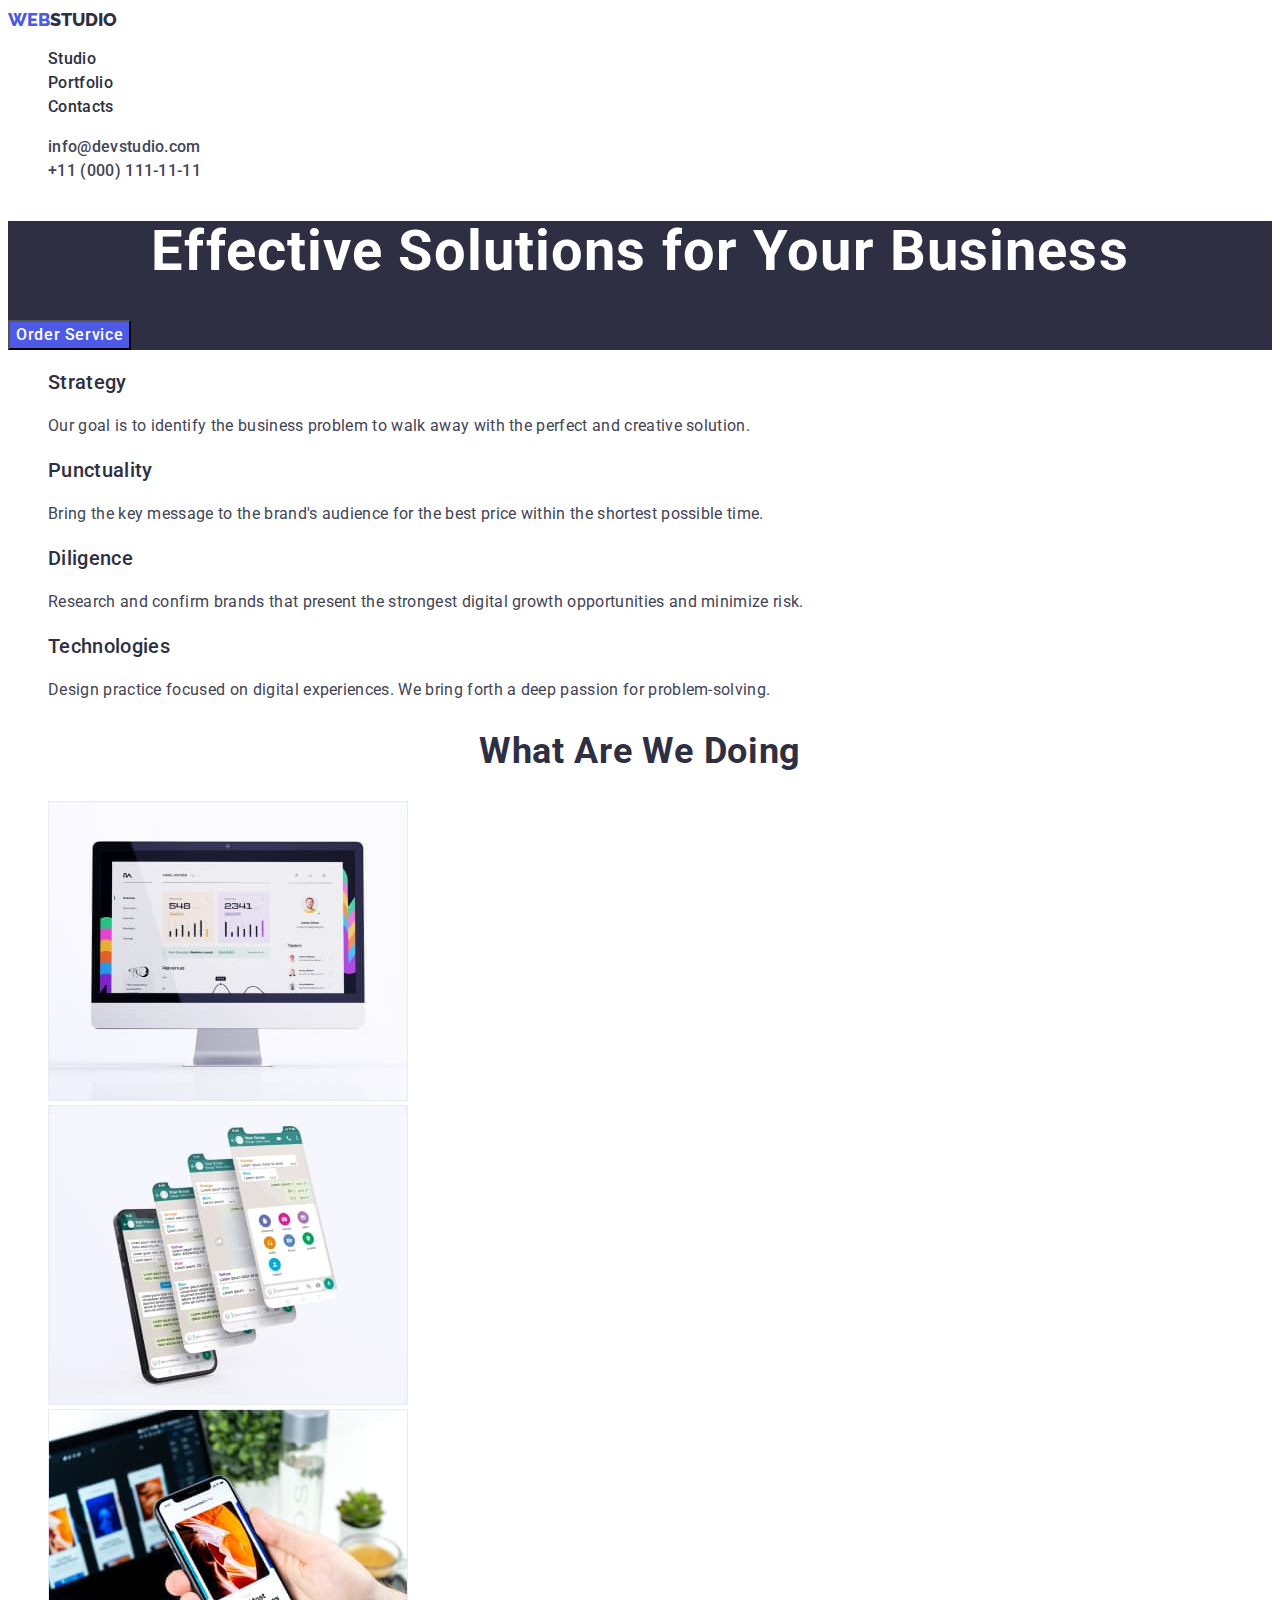
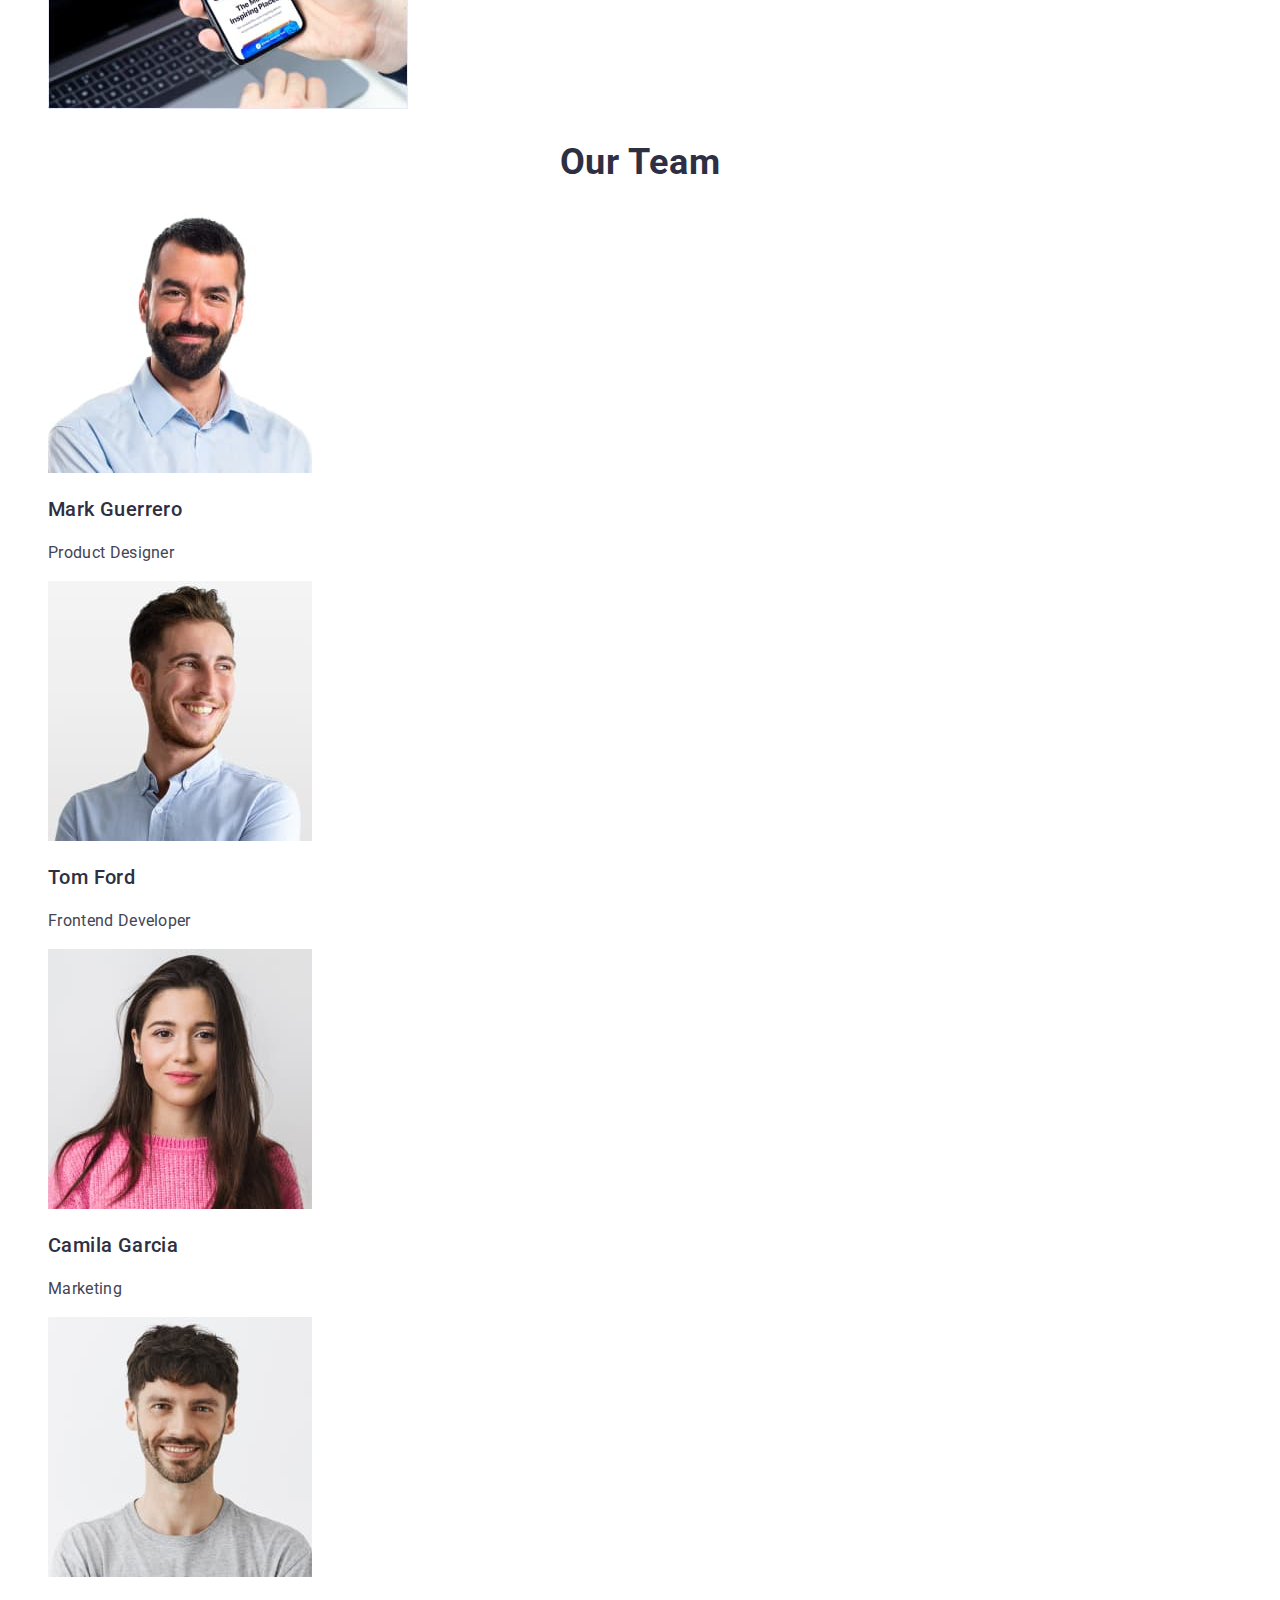
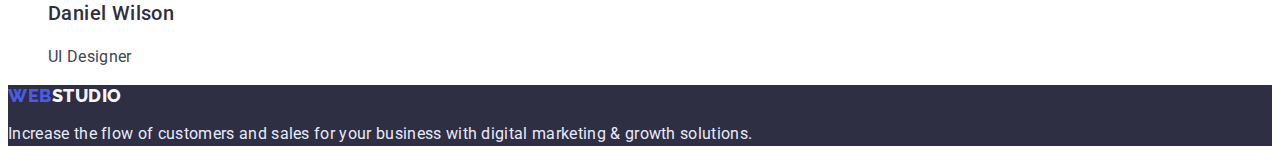
==== index.html @ 5d2a2598 "Initial commit" ====
<!DOCTYPE html>
<html lang="en">
  <head>
    <meta charset="UTF-8" />
    <meta http-equiv="X-UA-Compatible" content="IE=edge" />
    <meta name="viewport" content="width=device-width, initial-scale=1.0" />
    <title>Document</title>
    <link rel="stylesheet" href="./css/styles.css" />
    <link rel="preconnect" href="https://fonts.googleapis.com" />
    <link rel="preconnect" href="https://fonts.gstatic.com" crossorigin />
    <link
      href="https://fonts.googleapis.com/css2?family=Raleway:wght@800&family=Roboto:wght@400;500;700&display=swap"
      rel="stylesheet"
    />
  </head>
  <body>
    <header>
      <nav>
        <a href="./index.html" class="logo"><span>Web</span>Studio</a>

        <ul class="site-nav">
          <li><a class="nav" href="./index.html">Studio</a></li>
          <li><a class="nav" href="./portfolio.html">Portfolio</a></li>
          <li><a class="nav" href="">Contacts</a></li>
        </ul>
      </nav>
      <address>
        <ul class="address-list-item">
          <li>
            <a class="address-list" href="mailto:info@devstudio.com"
              >info@devstudio.com</a
            >
          </li>
          <li>
            <a class="address-list-tel" href="tel:+110001111111"
              >+11 (000) 111-11-11</a
            >
          </li>
        </ul>
      </address>
    </header>
    <main>
      <section class="thumbnail">
        <h1 class="title">Effective Solutions for Your Business</h1>

        <button class="btn" type="button">Order Service</button>
      </section>

      <section>
        <h2 hidden>features</h2>

        <ul class="aside">
          <li>
            <h3 class="subject">Strategy</h3>
            <p class="item">
              Our goal is to identify the business problem to walk away with the
              perfect and creative solution.
            </p>
          </li>
          <li>
            <h3 class="subject">Punctuality</h3>
            <p class="item">
              Bring the key message to the brand's audience for the best price
              within the shortest possible time.
            </p>
          </li>
          <li>
            <h3 class="subject">Diligence</h3>
            <p class="item">
              Research and confirm brands that present the strongest digital
              growth opportunities and minimize risk.
            </p>
          </li>
          <li>
            <h3 class="subject">Technologies</h3>
            <p class="item">
              Design practice focused on digital experiences. We bring forth a
              deep passion for problem-solving.
            </p>
          </li>
        </ul>
      </section>
      <section>
        <h2 class="heading">What are we doing</h2>
        <ul class="pic">
          <li>
            <img
              src="./images/photo1.jpg"
              alt="monitor of computer"
              width="360"
            />
          </li>
          <li>
            <img
              src="./images/photo2.jpg"
              alt="step-by-step instructions for services"
              width="360"
            />
          </li>
          <li>
            <img src="./images/photo3.jpg" alt="phone in hand" width="360" />
          </li>
        </ul>
      </section>
      <section>
        <h2 class="heading">Our Team</h2>
        <ul class="picture">
          <li>
            <img src="./images/img-1.jpg" alt="employee photo" width="264" />
            <h3 class="headline">Mark Guerrero</h3>
            <p class="desc">Product Designer</p>
          </li>
          <li>
            <img src="./images/img-2.jpg" alt="employee photo" width="264" />
            <h3 class="headline">Tom Ford</h3>
            <p class="desc">Frontend Developer</p>
          </li>
          <li>
            <img src="./images/img-3.jpg" alt="employee photo" width="264" />
            <h3 class="headline">Camila Garcia</h3>
            <p class="desc">Marketing</p>
          </li>
          <li>
            <img src="./images/img-4.jpg" alt="employee photo" width="264" />
            <h3 class="headline">Daniel Wilson</h3>
            <p class="desc">UI Designer</p>
          </li>
        </ul>
      </section>
    </main>
    <footer class="footer">
      <a class="logo-desc" href="./index.html"><span>Web</span>Studio</a>
      <p class="items">
        Increase the flow of customers and sales for your business with digital
        marketing & growth solutions.
      </p>
    </footer>
  </body>
</html>
---- css/styles.css ----
body {
  font-family: "Roboto";
  color: #434455;
}

/* ЛОГО */
.logo > span {
  font-family: "Raleway";
  font-size: 18px;
  line-height: 1.3;
  color: #4d5ae5;
  text-transform: uppercase;
  font-weight: 800;
  text-decoration: none;
}

.logo {
  font-family: "Raleway";
  font-size: 18px;
  line-height: 1.3;
  color: #2e2f42;
  text-transform: uppercase;
  font-weight: 800;
  text-decoration: none;
}
/* Navigation */
.site-nav {
  font-weight: 500;
  list-style-type: none;
}
.nav {
  font-size: 16px;
  line-height: 1.5;
  letter-spacing: 0.02em;
  color: #2e2f42;
  text-decoration: none;
}
.nav:hover,
.nav:focus {
  color: #404bbf;
}
.address-list {
  text-decoration: none;
  color: #434455;
}
.address-list-tel {
  text-decoration: none;
  color: #434455;
}

.address-list-item {
  font-size: 16px;
  line-height: 1.5;
  letter-spacing: 0.02em;
  list-style-type: none;
  font-style: normal;
  font-weight: 500;
}

.address-list:hover,
.address-list:focus {
  color: #404bbf;
}

/* Секция Герой */
.title {
  font-weight: 700;
  font-size: 56px;
  letter-spacing: 0.02em;
  line-height: 1.1;
  text-align: center;
  color: #ffffff;
}
.thumbnail {
  background-color: #2e2f42;
}
button {
  font-family: inherit;
  cursor: pointer;
}
.btn:hover,
.btn:focus {
  background-color: #404bbf;
}
.btn-tiny {
  list-style-type: none;
}
.btn-large {
  font-weight: 500;
  display: flex;
  align-items: center;
  text-align: center;
  letter-spacing: 0.04em;
  background: #f4f4fd;
  color: #4d5ae5;
}
.btn-large:hover,
.btn-large:focus {
  background-color: #404bbf;
  color: #ffffff;
}
.btn {
  font-weight: 500;
  display: flex;
  align-items: center;
  font-size: 16px;
  line-height: 1.5;
  letter-spacing: 0.04em;
  color: #ffffff;
  background: #4d5ae5;
}
/* Секция1 */
.subject {
  font-weight: 500;
  font-size: 20px;
  line-height: 1.2;
  color: #2e2f42;
}
.item {
  font-size: 16px;
  line-height: 1.5;
  color: #434455;
  letter-spacing: 0.02em;
  list-style-type: none;
}
.aside {
  list-style-type: none;
  letter-spacing: 0.02em;
}
/* Секция2 */
.heading {
  font-weight: 700;
  font-size: 36px;
  line-height: 1.1;
  text-align: center;
  text-transform: capitalize;
  color: #2e2f42;
  letter-spacing: 0.02em;
}
.pic {
  list-style-type: none;
}
/* Секция3 */
.thumb {
  text-decoration: none;
}

.headline {
  font-weight: 500;
  font-size: 20px;
  line-height: 1.2;
  letter-spacing: 0.02em;
  color: #2e2f42;
}

.desc {
  font-size: 16px;
  line-height: 1.5;
  letter-spacing: 0.02em;
  list-style-type: none;
  color: #434455;
}
.picture {
  list-style-type: none;
}
/* Футер */
.logo-desc {
  font-family: "Raleway";
  font-weight: 800;
  font-size: 18px;
  line-height: 1.2;
  display: flex;
  align-items: center;
  letter-spacing: 0.03em;
  text-transform: uppercase;
  color: #f4f4fd;
  background-color: #2e2f42;
  text-decoration: none;
}
.logo-desc > span {
  font-family: "Raleway";
  font-style: normal;
  font-weight: 800;
  font-size: 18px;
  line-height: 1.2;
  display: flex;
  align-items: center;
  letter-spacing: 0.03em;
  text-transform: uppercase;
  color: #4d5ae5;
  text-decoration: none;
}
.footer {
  background-color: #2e2f42;
}
.items {
  color: #e7e9fc;
  background-color: #2e2f42;
  font-size: 16px;
  line-height: 1.5;
  letter-spacing: 0.02em;
}
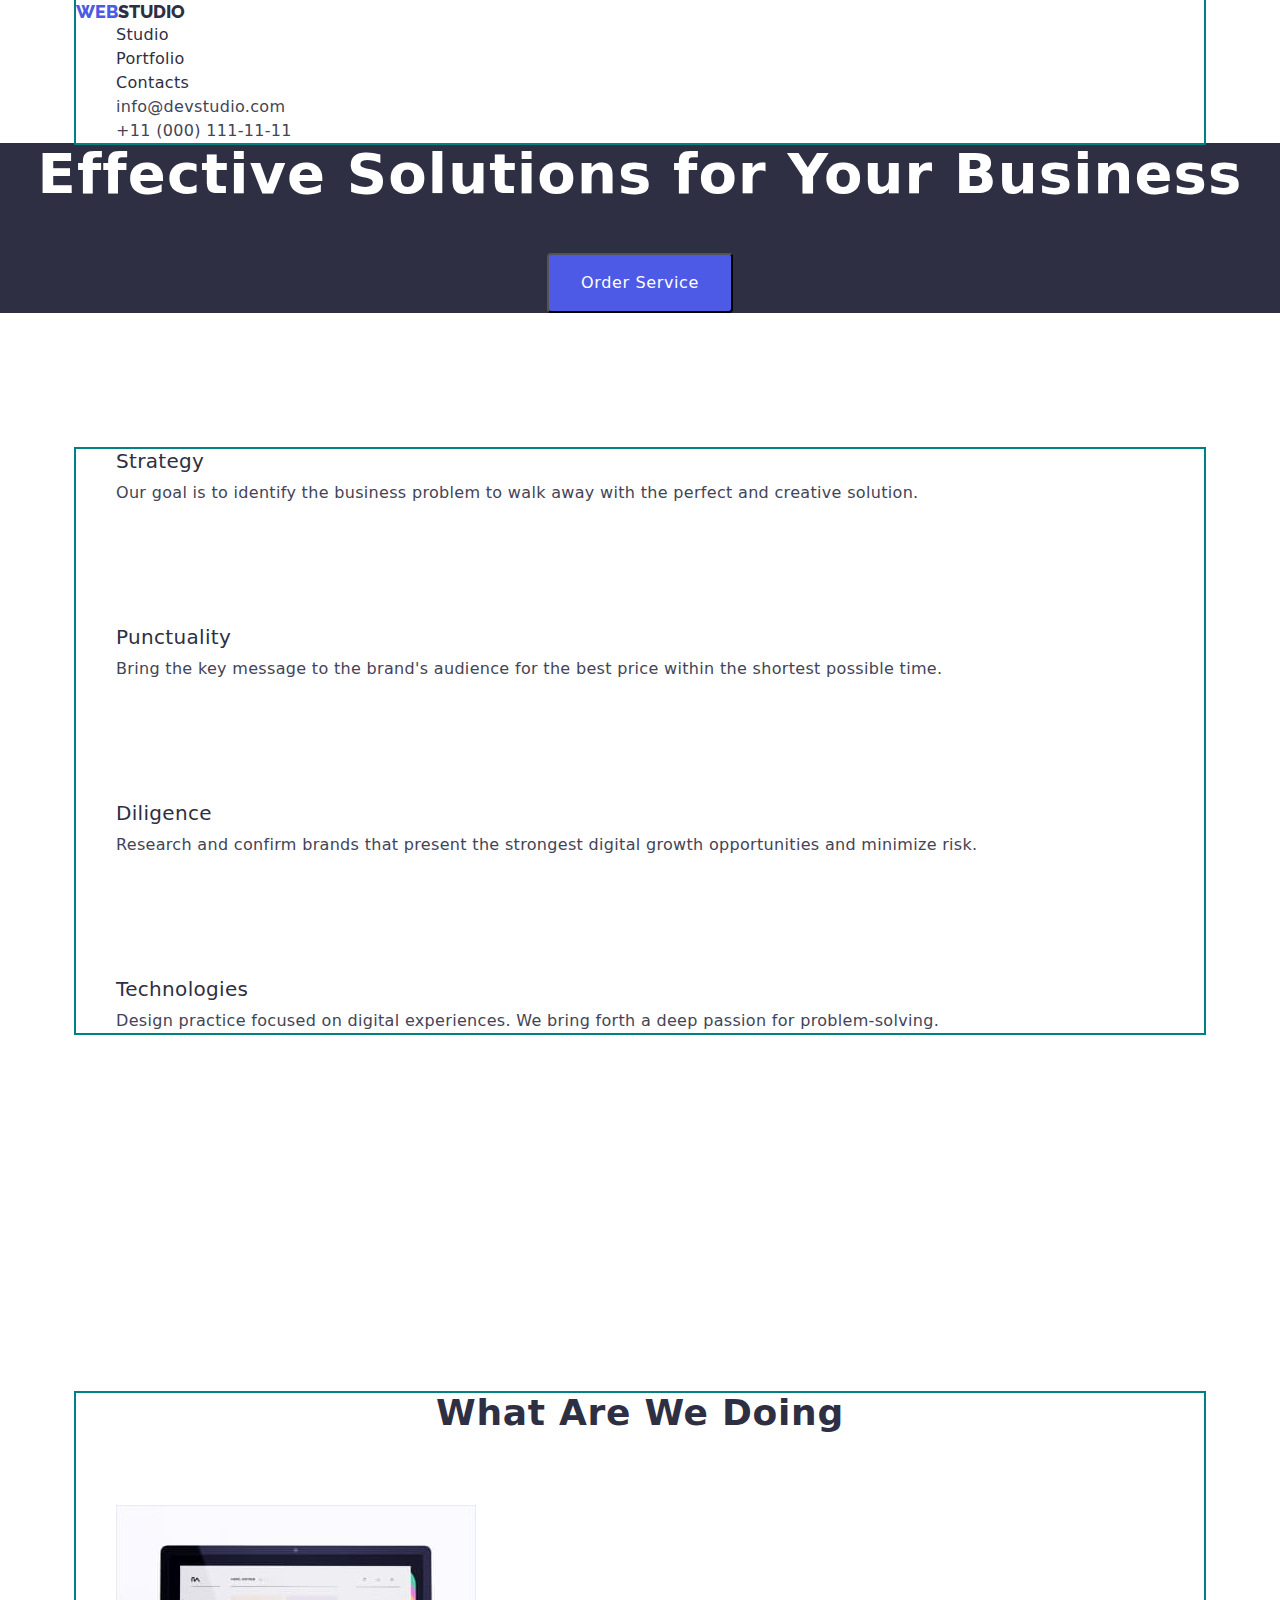
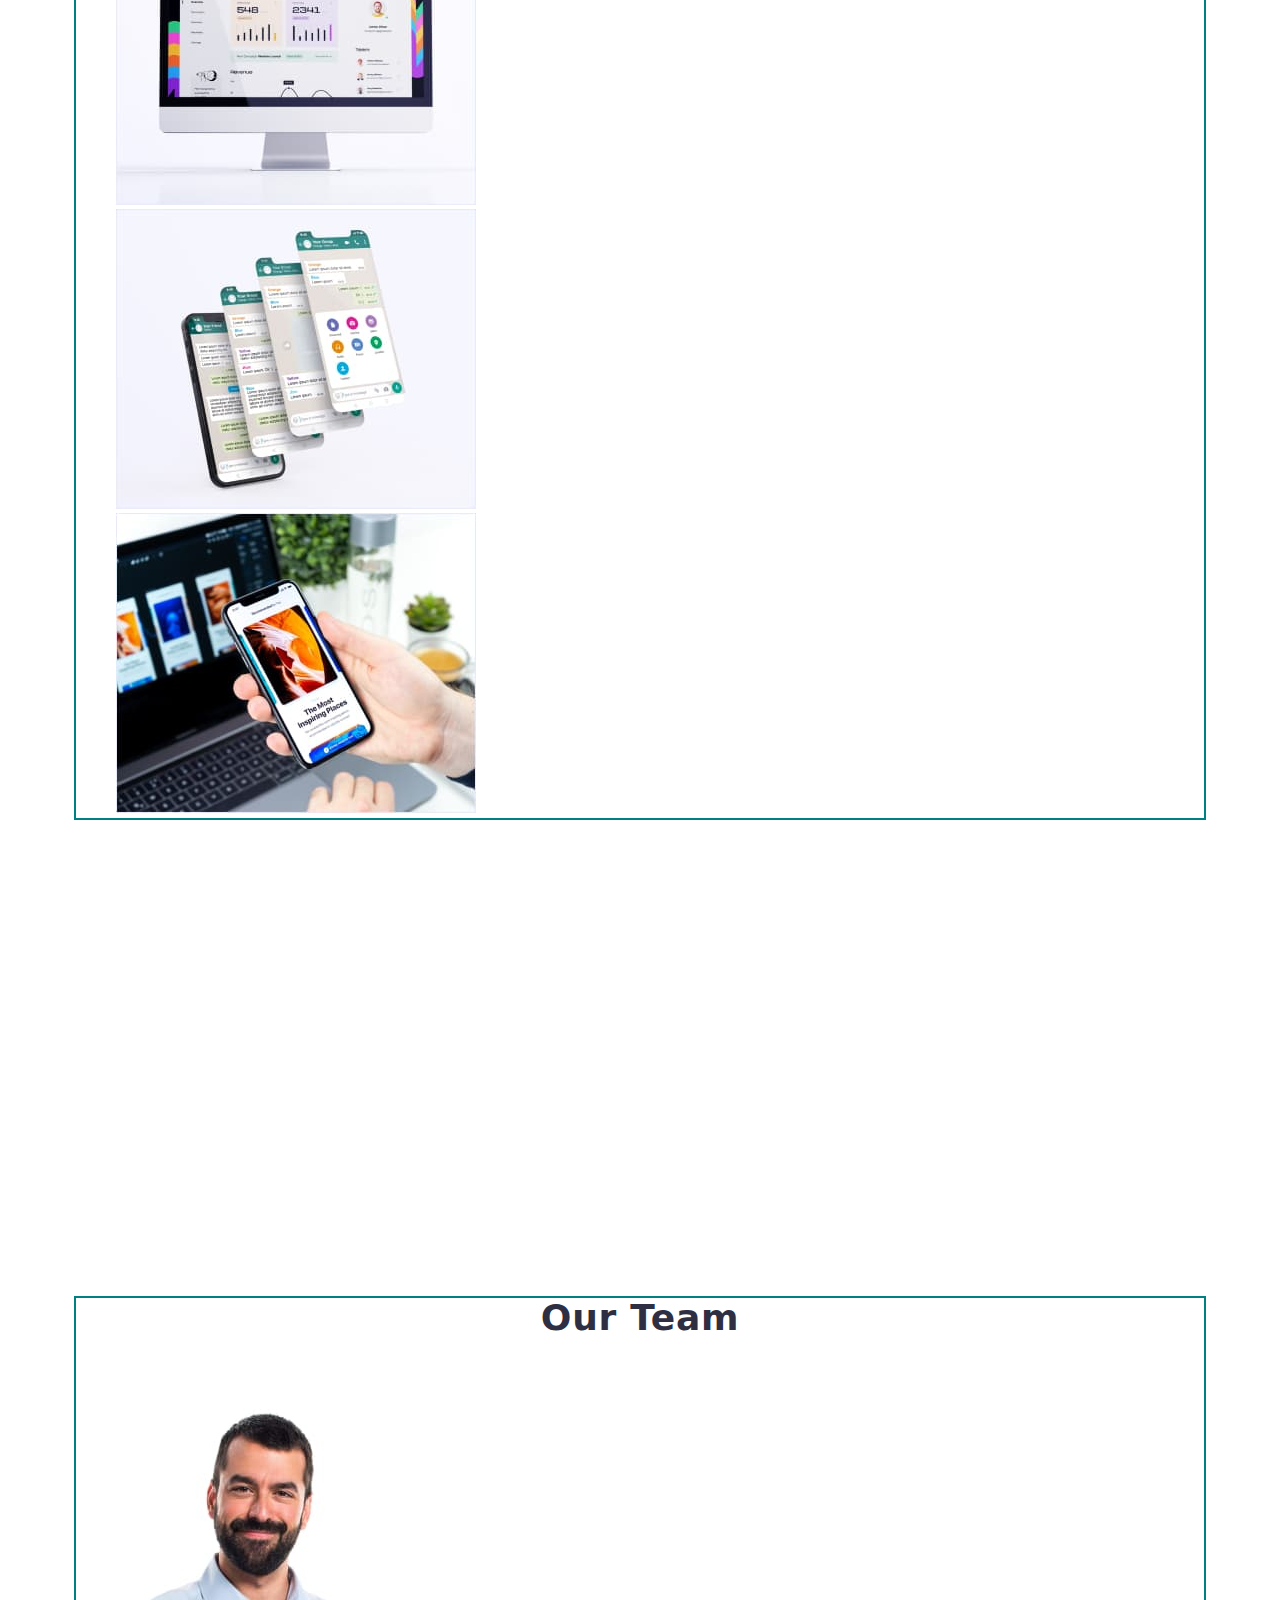
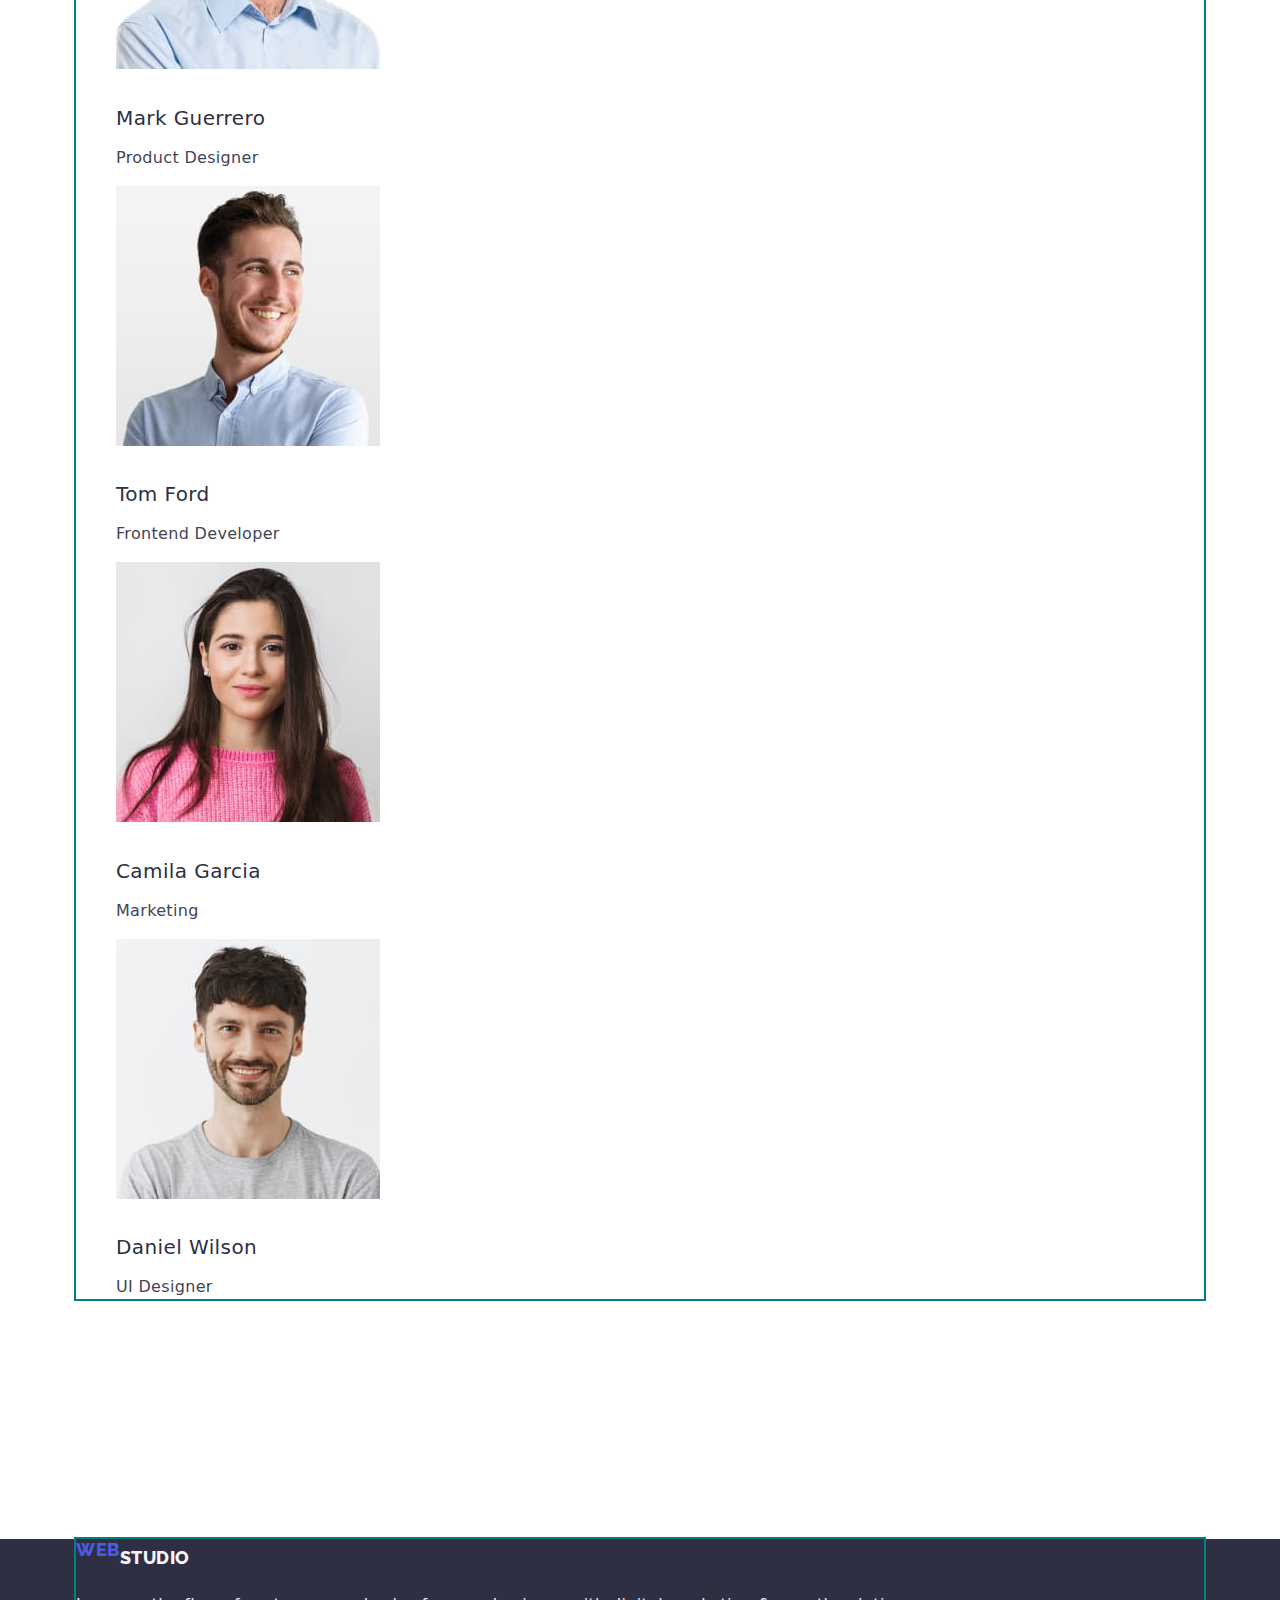
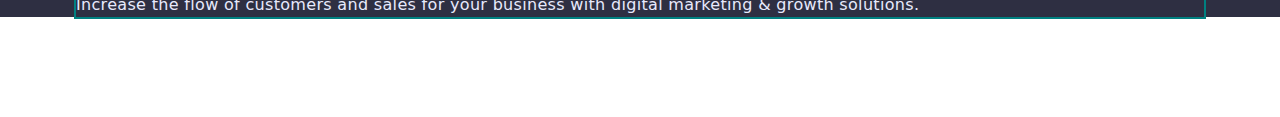
==== commit bb70db79: "Chin" ====
--- a/index.html
+++ b/index.html
@@ -12,32 +12,38 @@
       href="https://fonts.googleapis.com/css2?family=Raleway:wght@800&family=Roboto:wght@400;500;700&display=swap"
       rel="stylesheet"
     />
+    <link
+      rel="stylesheet"
+      href="https://cdnjs.cloudflare.com/ajax/libs/modern-normalize/1.1.0/modern-normalize.min.css"
+    />
   </head>
   <body>
     <header>
-      <nav>
-        <a href="./index.html" class="logo"><span>Web</span>Studio</a>
+      <div class="container">
+        <nav>
+          <a href="./index.html" class="logo"><span>Web</span>Studio</a>
 
-        <ul class="site-nav">
-          <li><a class="nav" href="./index.html">Studio</a></li>
-          <li><a class="nav" href="./portfolio.html">Portfolio</a></li>
-          <li><a class="nav" href="">Contacts</a></li>
-        </ul>
-      </nav>
-      <address>
-        <ul class="address-list-item">
-          <li>
-            <a class="address-list" href="mailto:info@devstudio.com"
-              >info@devstudio.com</a
-            >
-          </li>
-          <li>
-            <a class="address-list-tel" href="tel:+110001111111"
-              >+11 (000) 111-11-11</a
-            >
-          </li>
-        </ul>
-      </address>
+          <ul class="site-nav lead">
+            <li><a class="nav" href="./index.html">Studio</a></li>
+            <li><a class="nav" href="./portfolio.html">Portfolio</a></li>
+            <li><a class="nav" href="">Contacts</a></li>
+          </ul>
+        </nav>
+        <address>
+          <ul class="address-list-item lead">
+            <li>
+              <a class="address-list" href="mailto:info@devstudio.com"
+                >info@devstudio.com</a
+              >
+            </li>
+            <li>
+              <a class="address-list-tel" href="tel:+110001111111"
+                >+11 (000) 111-11-11</a
+              >
+            </li>
+          </ul>
+        </address>
+      </div>
     </header>
     <main>
       <section class="thumbnail">
@@ -46,94 +52,102 @@
         <button class="btn" type="button">Order Service</button>
       </section>
 
-      <section>
-        <h2 hidden>features</h2>
+      <section class="section">
+        <div class="container">
+          <h2 hidden>features</h2>
 
-        <ul class="aside">
-          <li>
-            <h3 class="subject">Strategy</h3>
-            <p class="item">
-              Our goal is to identify the business problem to walk away with the
-              perfect and creative solution.
-            </p>
-          </li>
-          <li>
-            <h3 class="subject">Punctuality</h3>
-            <p class="item">
-              Bring the key message to the brand's audience for the best price
-              within the shortest possible time.
-            </p>
-          </li>
-          <li>
-            <h3 class="subject">Diligence</h3>
-            <p class="item">
-              Research and confirm brands that present the strongest digital
-              growth opportunities and minimize risk.
-            </p>
-          </li>
-          <li>
-            <h3 class="subject">Technologies</h3>
-            <p class="item">
-              Design practice focused on digital experiences. We bring forth a
-              deep passion for problem-solving.
-            </p>
-          </li>
-        </ul>
+          <ul class="aside">
+            <li>
+              <h3 class="subject">Strategy</h3>
+              <p class="item">
+                Our goal is to identify the business problem to walk away with
+                the perfect and creative solution.
+              </p>
+            </li>
+            <li>
+              <h3 class="subject">Punctuality</h3>
+              <p class="item">
+                Bring the key message to the brand's audience for the best price
+                within the shortest possible time.
+              </p>
+            </li>
+            <li>
+              <h3 class="subject">Diligence</h3>
+              <p class="item">
+                Research and confirm brands that present the strongest digital
+                growth opportunities and minimize risk.
+              </p>
+            </li>
+            <li>
+              <h3 class="subject">Technologies</h3>
+              <p class="item">
+                Design practice focused on digital experiences. We bring forth a
+                deep passion for problem-solving.
+              </p>
+            </li>
+          </ul>
+        </div>
       </section>
-      <section>
-        <h2 class="heading">What are we doing</h2>
-        <ul class="pic">
-          <li>
-            <img
-              src="./images/photo1.jpg"
-              alt="monitor of computer"
-              width="360"
-            />
-          </li>
-          <li>
-            <img
-              src="./images/photo2.jpg"
-              alt="step-by-step instructions for services"
-              width="360"
-            />
-          </li>
-          <li>
-            <img src="./images/photo3.jpg" alt="phone in hand" width="360" />
-          </li>
-        </ul>
+      <section class="section">
+        <div class="container">
+          <h2 class="heading">What are we doing</h2>
+          <ul class="pic">
+            <li>
+              <img
+                src="./images/photo1.jpg"
+                alt="monitor of computer"
+                width="360"
+              />
+            </li>
+            <li>
+              <img
+                src="./images/photo2.jpg"
+                alt="step-by-step instructions for services"
+                width="360"
+              />
+            </li>
+            <li>
+              <img src="./images/photo3.jpg" alt="phone in hand" width="360" />
+            </li>
+          </ul>
+        </div>
       </section>
-      <section>
-        <h2 class="heading">Our Team</h2>
-        <ul class="picture">
-          <li>
-            <img src="./images/img-1.jpg" alt="employee photo" width="264" />
-            <h3 class="headline">Mark Guerrero</h3>
-            <p class="desc">Product Designer</p>
-          </li>
-          <li>
-            <img src="./images/img-2.jpg" alt="employee photo" width="264" />
-            <h3 class="headline">Tom Ford</h3>
-            <p class="desc">Frontend Developer</p>
-          </li>
-          <li>
-            <img src="./images/img-3.jpg" alt="employee photo" width="264" />
-            <h3 class="headline">Camila Garcia</h3>
-            <p class="desc">Marketing</p>
-          </li>
-          <li>
-            <img src="./images/img-4.jpg" alt="employee photo" width="264" />
-            <h3 class="headline">Daniel Wilson</h3>
-            <p class="desc">UI Designer</p>
-          </li>
-        </ul>
+      <section class="section">
+        <div class="container">
+          <h2 class="heading">Our Team</h2>
+          <ul class="picture">
+            <li>
+              <img src="./images/img-1.jpg" alt="employee photo" width="264" />
+              <h3 class="headline">Mark Guerrero</h3>
+              <p class="desc">Product Designer</p>
+            </li>
+            <li>
+              <img src="./images/img-2.jpg" alt="employee photo" width="264" />
+              <h3 class="headline">Tom Ford</h3>
+              <p class="desc">Frontend Developer</p>
+            </li>
+            <li>
+              <img src="./images/img-3.jpg" alt="employee photo" width="264" />
+              <h3 class="headline">Camila Garcia</h3>
+              <p class="desc">Marketing</p>
+            </li>
+            <li>
+              <img src="./images/img-4.jpg" alt="employee photo" width="264" />
+              <h3 class="headline">Daniel Wilson</h3>
+              <p class="desc">UI Designer</p>
+            </li>
+          </ul>
+        </div>
       </section>
     </main>
     <footer class="footer">
-      <a class="logo-desc" href="./index.html"><span>Web</span>Studio</a>
-      <p class="items">
-        Increase the flow of customers and sales for your business with digital
-        marketing & growth solutions.
-      </p>
+      <div class="container">
+        <a href="./index.html" class="logo-desc"><span>Web</span>Studio</a>
+        <p class="items">
+          Increase the flow of customers and sales for your business with
+          digital marketing & growth solutions.
+        </p>
+      </div>
     </footer>
   </body>
 </html>
--- a/css/styles.css
+++ b/css/styles.css
@@ -2,7 +2,12 @@
   font-family: "Roboto";
   color: #434455;
 }
-
+.container {
+  margin-left: auto;
+  margin-right: auto;
+  width: 1128px;
+  outline: 2px solid teal;
+}
 /* ЛОГО */
 .logo > span {
   font-family: "Raleway";
@@ -24,9 +29,15 @@
   text-decoration: none;
 }
 /* Navigation */
+.lead {
+  margin-top: 0;
+  margin-bottom: 0;
+}
 .site-nav {
   font-weight: 500;
   list-style-type: none;
+  margin-top: 0;
+  margin-bottom: 0;
 }
 .nav {
   font-size: 16px;
@@ -55,6 +66,8 @@
   list-style-type: none;
   font-style: normal;
   font-weight: 500;
+  margin-top: 0;
+  margin-bottom: 0;
 }
 
 .address-list:hover,
@@ -64,14 +77,16 @@
 
 /* Секция Герой */
 .title {
+  margin-top: 0;
+  margin-bottom: 48px;
   font-weight: 700;
   font-size: 56px;
   letter-spacing: 0.02em;
   line-height: 1.1;
-  text-align: center;
   color: #ffffff;
 }
 .thumbnail {
+  text-align: center;
   background-color: #2e2f42;
 }
 button {
@@ -93,6 +108,11 @@
   letter-spacing: 0.04em;
   background: #f4f4fd;
   color: #4d5ae5;
+  display: inline-block;
+  border: 1px solid #e7e9fc;
+  border-radius: 4px;
+  min-width: 30px;
+  padding: 12px 24px;
 }
 .btn-large:hover,
 .btn-large:focus {
@@ -101,20 +121,30 @@
 }
 .btn {
   font-weight: 500;
-  display: flex;
   align-items: center;
   font-size: 16px;
   line-height: 1.5;
   letter-spacing: 0.04em;
   color: #ffffff;
   background: #4d5ae5;
+  border-radius: 4px;
+  padding: 16px 32px;
+  display: inline-block;
+  min-width: 169px;
+  text-align: center;
 }
 /* Секция1 */
+.section {
+  padding-top: 120px;
+  padding-bottom: 120px;
+}
 .subject {
   font-weight: 500;
   font-size: 20px;
   line-height: 1.2;
   color: #2e2f42;
+  margin-top: 0;
+  margin-bottom: 8px;
 }
 .item {
   font-size: 16px;
@@ -122,6 +152,8 @@
   color: #434455;
   letter-spacing: 0.02em;
   list-style-type: none;
+  margin-top: 0;
+  margin-bottom: 120px;
 }
 .aside {
   list-style-type: none;
@@ -136,9 +168,13 @@
   text-transform: capitalize;
   color: #2e2f42;
   letter-spacing: 0.02em;
-}
+  margin: 0px 0px 72px 0px;
+}
+
 .pic {
   list-style-type: none;
+  margin-top: 0;
+  margin-bottom: 240px;
 }
 /* Секция3 */
 .thumb {
@@ -151,6 +187,8 @@
   line-height: 1.2;
   letter-spacing: 0.02em;
   color: #2e2f42;
+  margin-top: 32px;
+  margin-bottom: 8px;
 }
 
 .desc {
@@ -162,6 +200,8 @@
 }
 .picture {
   list-style-type: none;
+  margin-top: 0;
+  margin-bottom: 120px;
 }
 /* Футер */
 .logo-desc {
@@ -176,6 +216,8 @@
   color: #f4f4fd;
   background-color: #2e2f42;
   text-decoration: none;
+  margin-top: 0px;
+  margin-bottom: 16px;
 }
 .logo-desc > span {
   font-family: "Raleway";
@@ -183,12 +225,13 @@
   font-weight: 800;
   font-size: 18px;
   line-height: 1.2;
-  display: flex;
   align-items: center;
   letter-spacing: 0.03em;
   text-transform: uppercase;
   color: #4d5ae5;
   text-decoration: none;
+  margin-top: 0px;
+  margin-bottom: 16px;
 }
 .footer {
   background-color: #2e2f42;
@@ -199,4 +242,6 @@
   font-size: 16px;
   line-height: 1.5;
   letter-spacing: 0.02em;
-}
+  margin-top: 0px;
+  margin-bottom: 100px;
+}
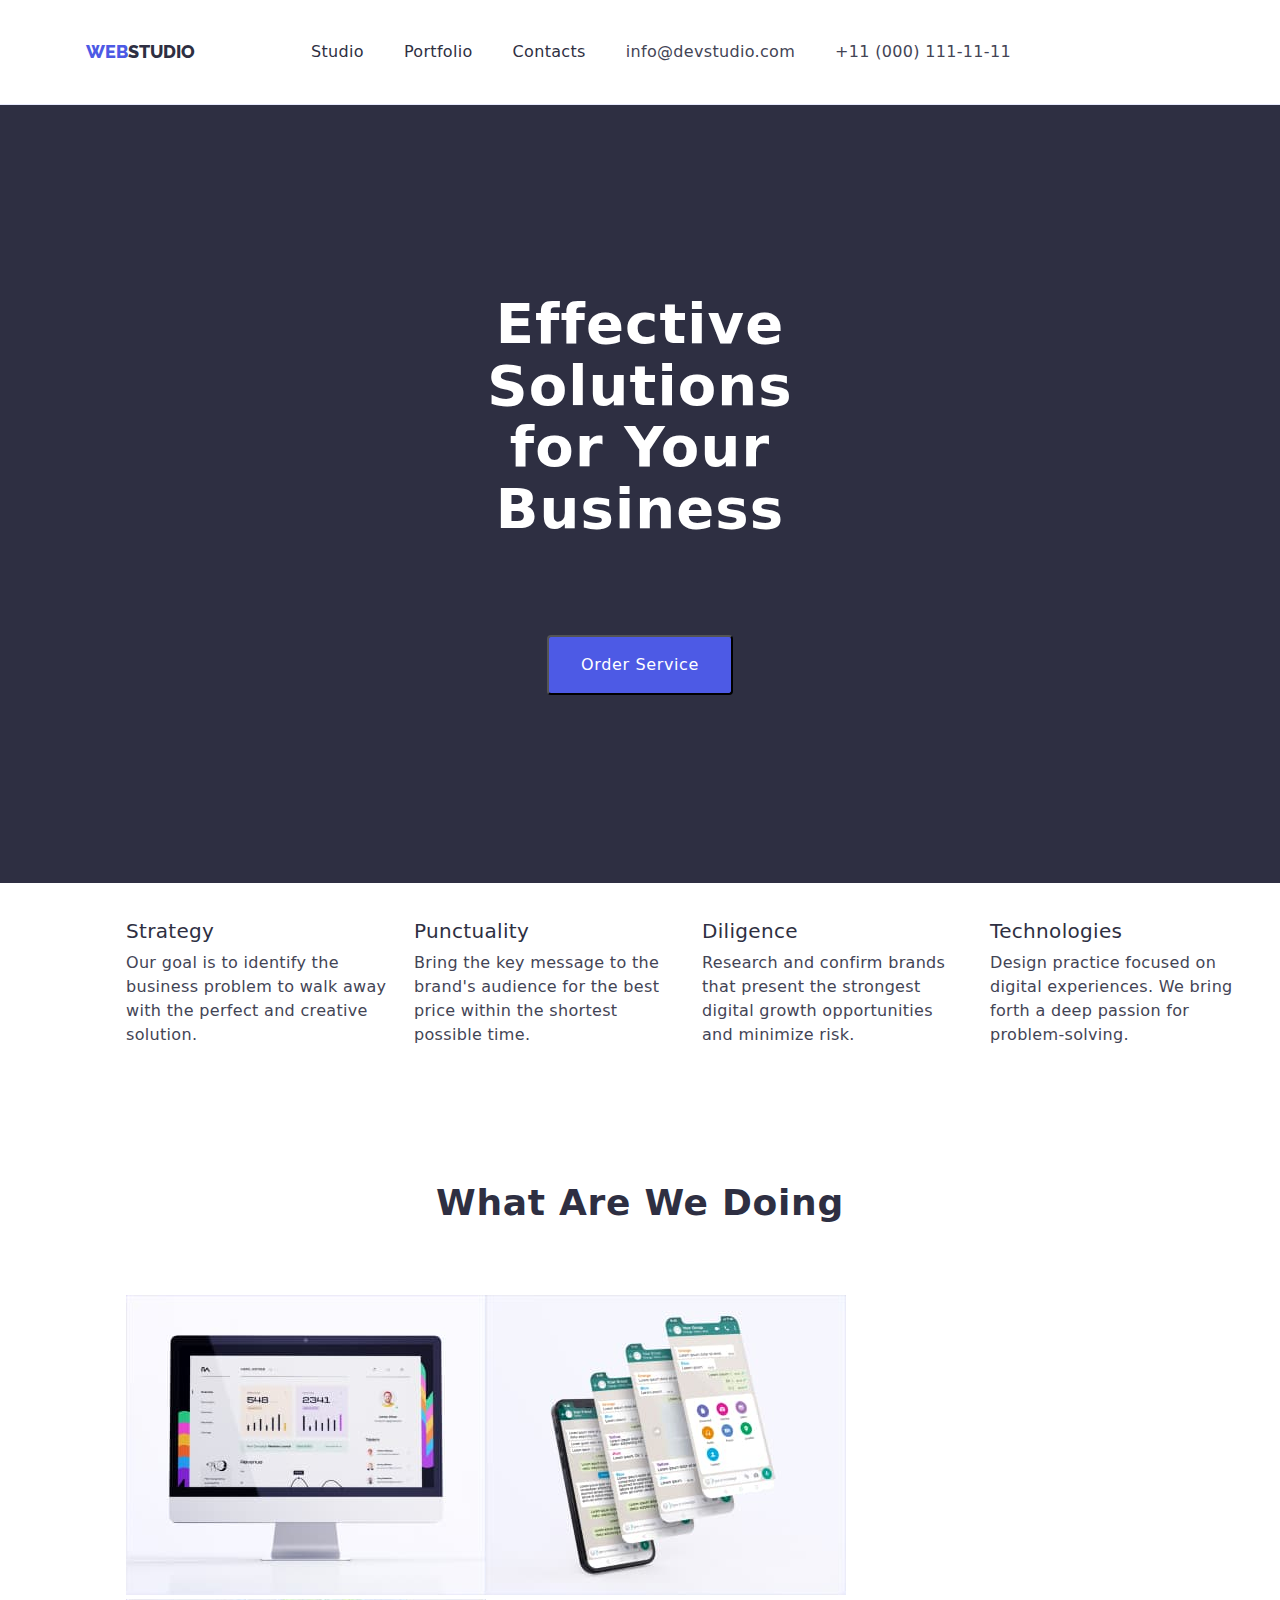
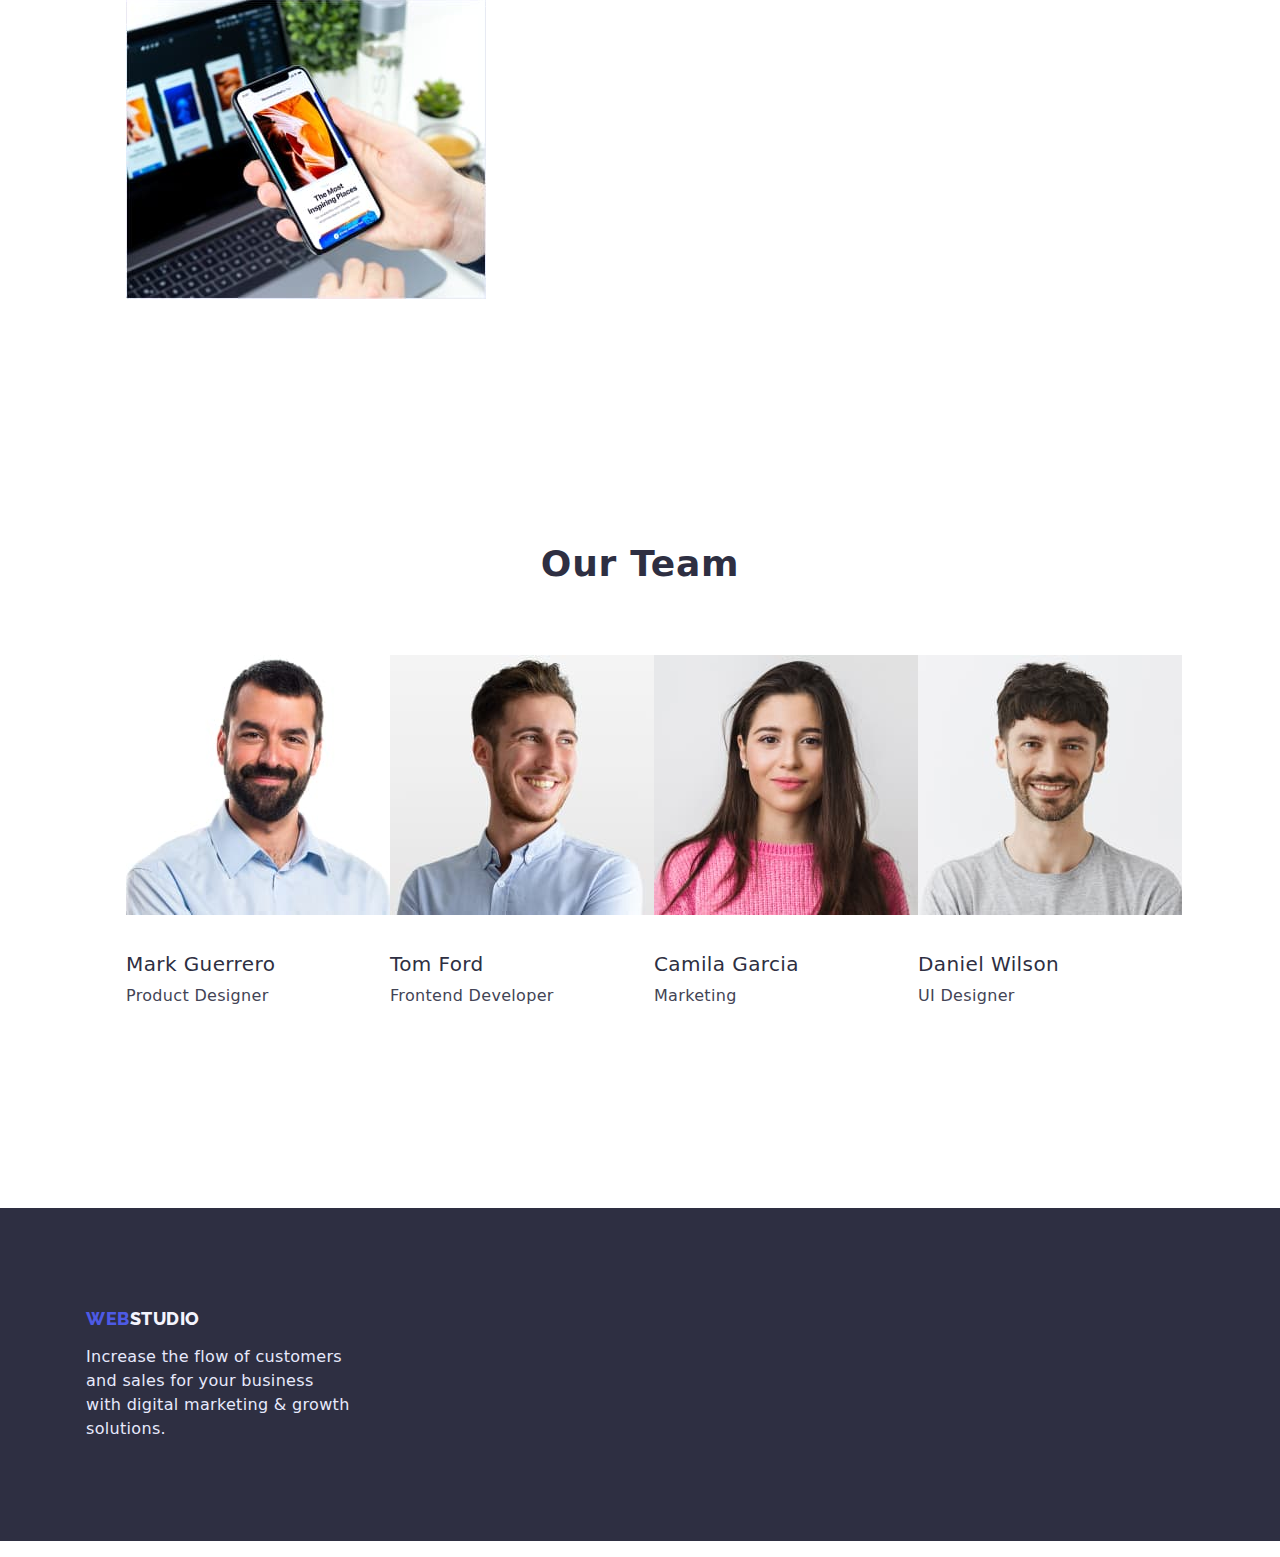
==== commit e80e0f41: "=" ====
--- a/index.html
+++ b/index.html
@@ -18,31 +18,36 @@
     />
   </head>
   <body>
-    <header>
+    <header class="header">
       <div class="container">
-        <nav>
+        <nav class="main-nav">
           <a href="./index.html" class="logo"><span>Web</span>Studio</a>
 
-          <ul class="site-nav lead">
-            <li><a class="nav" href="./index.html">Studio</a></li>
-            <li><a class="nav" href="./portfolio.html">Portfolio</a></li>
-            <li><a class="nav" href="">Contacts</a></li>
+          <ul class="site-nav">
+            <li class="nav-flex">
+              <a class="nav" href="./index.html">Studio</a>
+            </li>
+            <li class="nav-flex">
+              <a class="nav" href="./portfolio.html">Portfolio</a>
+            </li>
+            <li class="nav-flex"><a class="nav" href="">Contacts</a></li>
           </ul>
+
+          <address>
+            <ul class="address-list-item">
+              <li class="nav-flex">
+                <a class="address-list" href="mailto:info@devstudio.com"
+                  >info@devstudio.com</a
+                >
+              </li>
+              <li class="nav-flex">
+                <a class="address-list-tel" href="tel:+110001111111"
+                  >+11 (000) 111-11-11</a
+                >
+              </li>
+            </ul>
+          </address>
         </nav>
-        <address>
-          <ul class="address-list-item lead">
-            <li>
-              <a class="address-list" href="mailto:info@devstudio.com"
-                >info@devstudio.com</a
-              >
-            </li>
-            <li>
-              <a class="address-list-tel" href="tel:+110001111111"
-                >+11 (000) 111-11-11</a
-              >
-            </li>
-          </ul>
-        </address>
       </div>
     </header>
     <main>
@@ -114,7 +119,7 @@
       </section>
       <section class="section">
         <div class="container">
-          <h2 class="heading">Our Team</h2>
+          <h2 class="heading medium">Our Team</h2>
           <ul class="picture">
             <li>
               <img src="./images/img-1.jpg" alt="employee photo" width="264" />
--- a/css/styles.css
+++ b/css/styles.css
@@ -2,12 +2,18 @@
   font-family: "Roboto";
   color: #434455;
 }
+
 .container {
+  padding-left: 15px;
+  padding-right: 15px;
   margin-left: auto;
   margin-right: auto;
-  width: 1128px;
-  outline: 2px solid teal;
-}
+  width: 1138px;
+}
+.header {
+  border-bottom: 1px solid #e7e9fc;
+}
+
 /* ЛОГО */
 .logo > span {
   font-family: "Raleway";
@@ -28,16 +34,20 @@
   font-weight: 800;
   text-decoration: none;
 }
-/* Navigation */
-.lead {
-  margin-top: 0;
-  margin-bottom: 0;
-}
+
 .site-nav {
   font-weight: 500;
   list-style-type: none;
-  margin-top: 0;
-  margin-bottom: 0;
+  display: flex;
+  margin-left: 76px;
+}
+.site-nav .nav {
+  padding-top: 24px;
+  padding-bottom: 24px;
+  display: block;
+}
+.site-nav .nav-flex:not(:last-child) {
+  margin-right: 40px;
 }
 .nav {
   font-size: 16px;
@@ -45,6 +55,11 @@
   letter-spacing: 0.02em;
   color: #2e2f42;
   text-decoration: none;
+}
+
+.main-nav {
+  display: flex;
+  align-items: center;
 }
 .nav:hover,
 .nav:focus {
@@ -60,6 +75,7 @@
 }
 
 .address-list-item {
+  display: flex;
   font-size: 16px;
   line-height: 1.5;
   letter-spacing: 0.02em;
@@ -68,6 +84,10 @@
   font-weight: 500;
   margin-top: 0;
   margin-bottom: 0;
+  margin-left: auto;
+}
+.address-list-item .nav-flex + .nav-flex {
+  margin-left: 40px;
 }
 
 .address-list:hover,
@@ -84,6 +104,7 @@
   letter-spacing: 0.02em;
   line-height: 1.1;
   color: #ffffff;
+  padding: 188px 473px 0 473px;
 }
 .thumbnail {
   text-align: center;
@@ -99,6 +120,10 @@
 }
 .btn-tiny {
   list-style-type: none;
+  display: flex;
+  justify-content: center;
+  margin: top 96px;
+  margin-bottom: 72px;
 }
 .btn-large {
   font-weight: 500;
@@ -132,18 +157,17 @@
   display: inline-block;
   min-width: 169px;
   text-align: center;
+  margin-top: 48px;
+  margin-bottom: 188px;
 }
 /* Секция1 */
-.section {
-  padding-top: 120px;
-  padding-bottom: 120px;
-}
+
 .subject {
   font-weight: 500;
   font-size: 20px;
   line-height: 1.2;
   color: #2e2f42;
-  margin-top: 0;
+  margin: top 120px;
   margin-bottom: 8px;
 }
 .item {
@@ -154,11 +178,15 @@
   list-style-type: none;
   margin-top: 0;
   margin-bottom: 120px;
+  width: 264px;
+  margin-right: 24px;
 }
 .aside {
   list-style-type: none;
   letter-spacing: 0.02em;
-}
+  display: flex;
+}
+
 /* Секция2 */
 .heading {
   font-weight: 700;
@@ -168,17 +196,22 @@
   text-transform: capitalize;
   color: #2e2f42;
   letter-spacing: 0.02em;
-  margin: 0px 0px 72px 0px;
+  margin-bottom: 72px;
+  margin-top: 0;
 }
 
 .pic {
   list-style-type: none;
   margin-top: 0;
   margin-bottom: 240px;
+  display: flex;
+  flex-wrap: wrap;
+  margin-left: 0;
 }
 /* Секция3 */
 .thumb {
   text-decoration: none;
+  border: 1px solid #e7e9fc;
 }
 
 .headline {
@@ -197,11 +230,14 @@
   letter-spacing: 0.02em;
   list-style-type: none;
   color: #434455;
+  margin: 0;
+  margin-bottom: 80px;
 }
 .picture {
   list-style-type: none;
   margin-top: 0;
   margin-bottom: 120px;
+  display: flex;
 }
 /* Футер */
 .logo-desc {
@@ -216,7 +252,8 @@
   color: #f4f4fd;
   background-color: #2e2f42;
   text-decoration: none;
-  margin-top: 0px;
+  display: inline-block;
+  margin-top: 100px;
   margin-bottom: 16px;
 }
 .logo-desc > span {
@@ -230,7 +267,7 @@
   text-transform: uppercase;
   color: #4d5ae5;
   text-decoration: none;
-  margin-top: 0px;
+  margin-top: 100px;
   margin-bottom: 16px;
 }
 .footer {
@@ -243,5 +280,15 @@
   line-height: 1.5;
   letter-spacing: 0.02em;
   margin-top: 0px;
-  margin-bottom: 100px;
-}
+  padding-bottom: 100px;
+  width: 264px;
+}
+/* Portfolio */
+.item-list:nth-child(3n) {
+  margin-right: 0px;
+}
+.item-list {
+  width: 360px;
+  margin-bottom: 48px;
+  margin-right: 24px;
+}
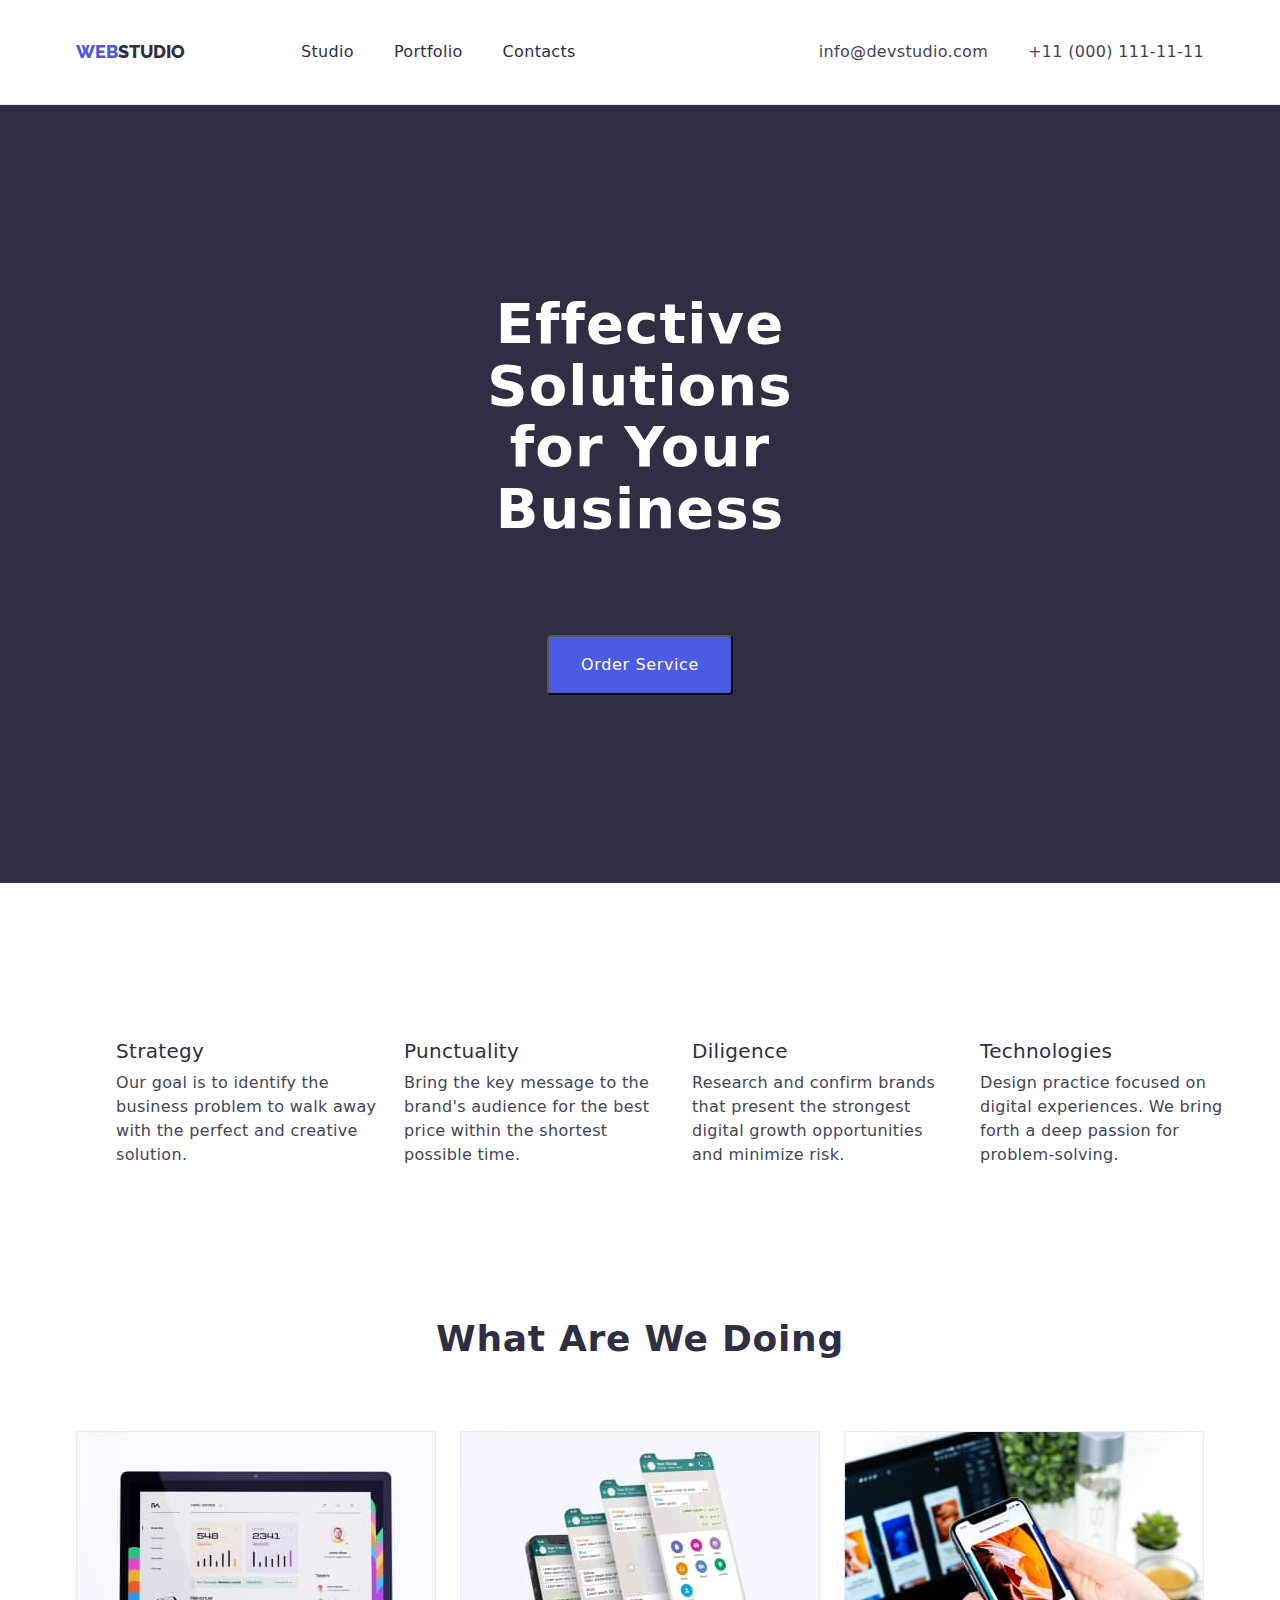
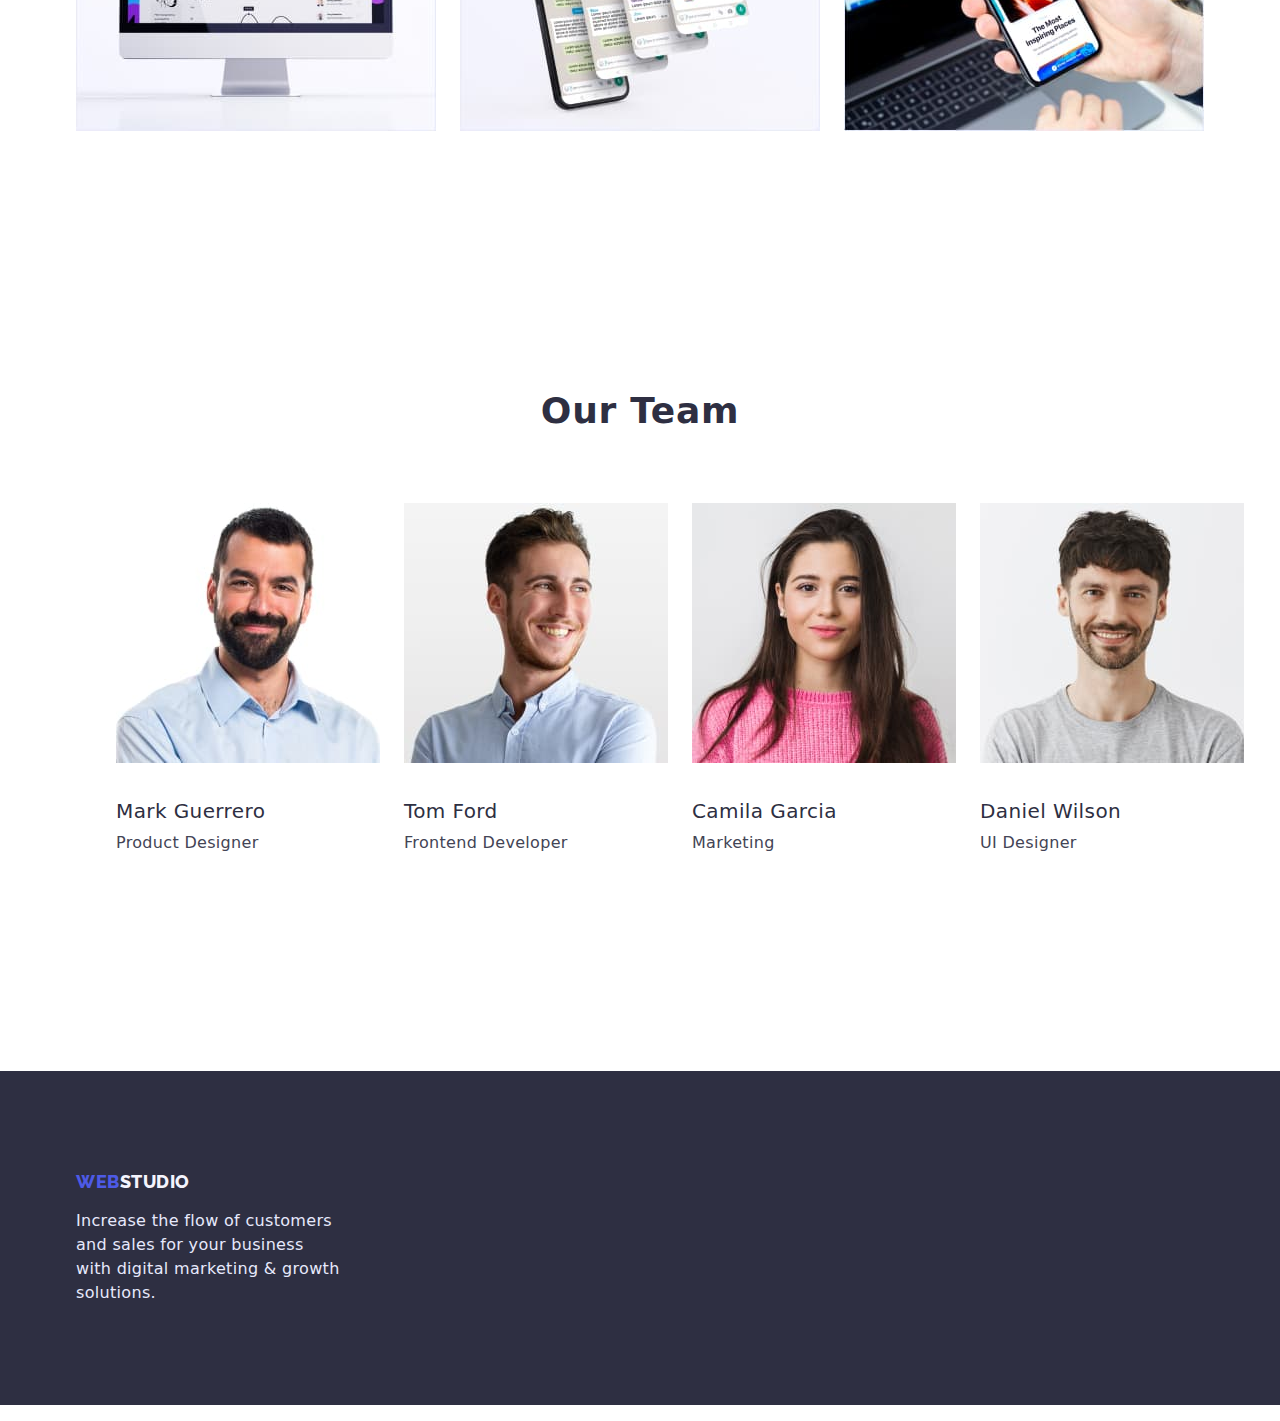
==== commit 418a80d6: "ДЗ№3" ====
--- a/index.html
+++ b/index.html
@@ -18,22 +18,24 @@
     />
   </head>
   <body>
-    <header class="header">
+    <header class="headert">
       <div class="container">
-        <nav class="main-nav">
-          <a href="./index.html" class="logo"><span>Web</span>Studio</a>
+        <div class="div-flex">
+          <nav>
+            <div class="div-flex">
+            <a href="./index.html" class="logo"><span>Web</span>Studio</a>
 
-          <ul class="site-nav">
-            <li class="nav-flex">
-              <a class="nav" href="./index.html">Studio</a>
-            </li>
-            <li class="nav-flex">
-              <a class="nav" href="./portfolio.html">Portfolio</a>
-            </li>
-            <li class="nav-flex"><a class="nav" href="">Contacts</a></li>
-          </ul>
-
-          <address>
+            <ul class="site-nav">
+              <li class="nav-flex">
+                <a class="nav" href="./index.html">Studio</a>
+              </li>
+              <li class="nav-flex">
+                <a class="nav" href="./portfolio.html">Portfolio</a>
+              </li>
+              <li class="nav-flex"><a class="nav" href="">Contacts</a></li>
+            </ul>
+          </nav>
+          <address class="holder">
             <ul class="address-list-item">
               <li class="nav-flex">
                 <a class="address-list" href="mailto:info@devstudio.com"
@@ -47,7 +49,7 @@
               </li>
             </ul>
           </address>
-        </nav>
+        </div>
       </div>
     </header>
     <main>
@@ -97,21 +99,21 @@
         <div class="container">
           <h2 class="heading">What are we doing</h2>
           <ul class="pic">
-            <li>
+            <li class="image">
               <img
                 src="./images/photo1.jpg"
                 alt="monitor of computer"
                 width="360"
               />
             </li>
-            <li>
+            <li class="image">
               <img
                 src="./images/photo2.jpg"
                 alt="step-by-step instructions for services"
                 width="360"
               />
             </li>
-            <li>
+            <li class="image">
               <img src="./images/photo3.jpg" alt="phone in hand" width="360" />
             </li>
           </ul>
@@ -121,22 +123,22 @@
         <div class="container">
           <h2 class="heading medium">Our Team</h2>
           <ul class="picture">
-            <li>
+            <li class="image">
               <img src="./images/img-1.jpg" alt="employee photo" width="264" />
               <h3 class="headline">Mark Guerrero</h3>
               <p class="desc">Product Designer</p>
             </li>
-            <li>
+            <li class="image">
               <img src="./images/img-2.jpg" alt="employee photo" width="264" />
               <h3 class="headline">Tom Ford</h3>
               <p class="desc">Frontend Developer</p>
             </li>
-            <li>
+            <li class="image">
               <img src="./images/img-3.jpg" alt="employee photo" width="264" />
               <h3 class="headline">Camila Garcia</h3>
               <p class="desc">Marketing</p>
             </li>
-            <li>
+            <li class="image">
               <img src="./images/img-4.jpg" alt="employee photo" width="264" />
               <h3 class="headline">Daniel Wilson</h3>
               <p class="desc">UI Designer</p>
--- a/css/styles.css
+++ b/css/styles.css
@@ -8,9 +8,9 @@
   padding-right: 15px;
   margin-left: auto;
   margin-right: auto;
-  width: 1138px;
-}
-.header {
+  width: 1158px;
+}
+.headert {
   border-bottom: 1px solid #e7e9fc;
 }
 
@@ -49,6 +49,7 @@
 .site-nav .nav-flex:not(:last-child) {
   margin-right: 40px;
 }
+
 .nav {
   font-size: 16px;
   line-height: 1.5;
@@ -57,7 +58,7 @@
   text-decoration: none;
 }
 
-.main-nav {
+.div-flex {
   display: flex;
   align-items: center;
 }
@@ -85,6 +86,7 @@
   margin-top: 0;
   margin-bottom: 0;
   margin-left: auto;
+  /* margin-right: 40px; */
 }
 .address-list-item .nav-flex + .nav-flex {
   margin-left: 40px;
@@ -94,7 +96,9 @@
 .address-list:focus {
   color: #404bbf;
 }
-
+.holder {
+  margin-left: auto;
+}
 /* Секция Герой */
 .title {
   margin-top: 0;
@@ -122,7 +126,7 @@
   list-style-type: none;
   display: flex;
   justify-content: center;
-  margin: top 96px;
+  margin-top: 96px;
   margin-bottom: 72px;
 }
 .btn-large {
@@ -167,7 +171,7 @@
   font-size: 20px;
   line-height: 1.2;
   color: #2e2f42;
-  margin: top 120px;
+  padding-top: 120px;
   margin-bottom: 8px;
 }
 .item {
@@ -177,7 +181,7 @@
   letter-spacing: 0.02em;
   list-style-type: none;
   margin-top: 0;
-  margin-bottom: 120px;
+  padding-bottom: 120px;
   width: 264px;
   margin-right: 24px;
 }
@@ -203,10 +207,18 @@
 .pic {
   list-style-type: none;
   margin-top: 0;
-  margin-bottom: 240px;
+  padding-bottom: 240px;
   display: flex;
   flex-wrap: wrap;
   margin-left: 0;
+  padding-left: 0;
+  /* margin-right: 24px; */
+}
+.image {
+  margin-right: 24px;
+}
+.image:last-child {
+  margin-right: 0px;
 }
 /* Секция3 */
 .thumb {
@@ -236,8 +248,9 @@
 .picture {
   list-style-type: none;
   margin-top: 0;
-  margin-bottom: 120px;
-  display: flex;
+  padding-bottom: 120px;
+  display: flex;
+  /* margin-right: 24px; */
 }
 /* Футер */
 .logo-desc {
@@ -284,11 +297,12 @@
   width: 264px;
 }
 /* Portfolio */
-.item-list:nth-child(3n) {
-  margin-right: 0px;
-}
+
 .item-list {
   width: 360px;
   margin-bottom: 48px;
   margin-right: 24px;
 }
+.item-list:nth-child(3n) {
+  margin-right: 0px;
+}
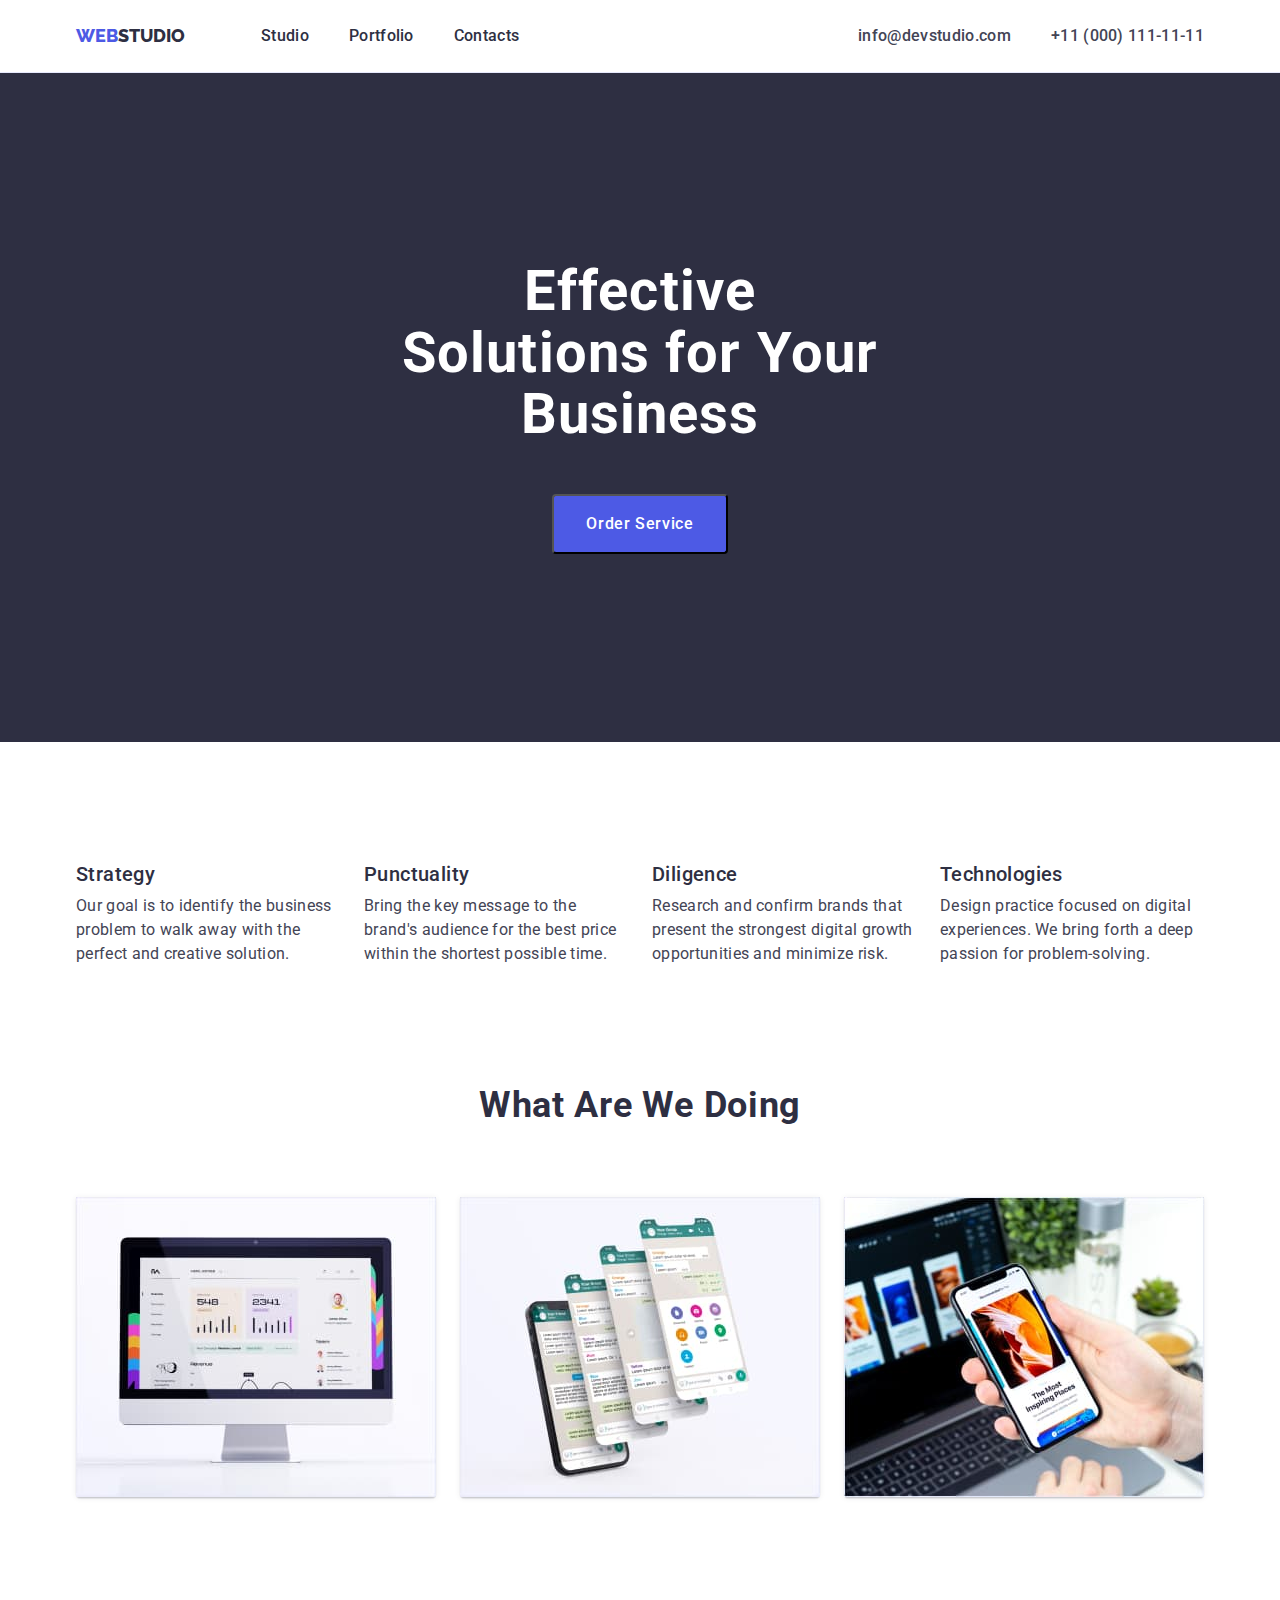
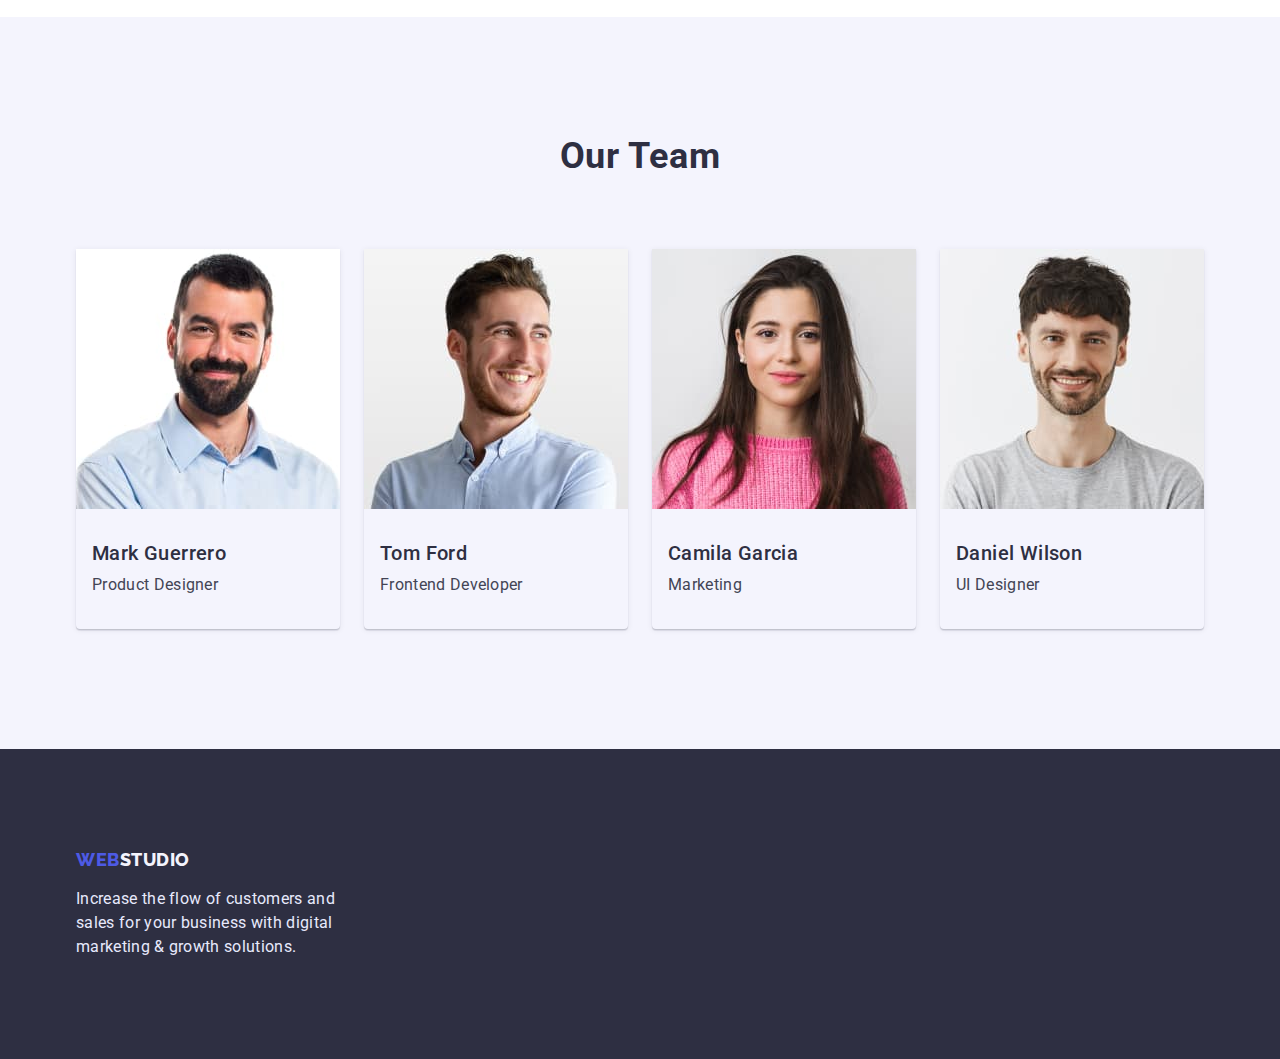
==== commit 59c32fa7: "-" ====
--- a/index.html
+++ b/index.html
@@ -5,7 +5,7 @@
     <meta http-equiv="X-UA-Compatible" content="IE=edge" />
     <meta name="viewport" content="width=device-width, initial-scale=1.0" />
     <title>Document</title>
-    <link rel="stylesheet" href="./css/styles.css" />
+    
     <link rel="preconnect" href="https://fonts.googleapis.com" />
     <link rel="preconnect" href="https://fonts.gstatic.com" crossorigin />
     <link
@@ -16,13 +16,14 @@
       rel="stylesheet"
       href="https://cdnjs.cloudflare.com/ajax/libs/modern-normalize/1.1.0/modern-normalize.min.css"
     />
+    <link rel="stylesheet" href="./css/styles.css" />
   </head>
   <body>
     <header class="headert">
       <div class="container">
         <div class="div-flex">
-          <nav>
-            <div class="div-flex">
+          <nav class="navigation">
+            
             <a href="./index.html" class="logo"><span>Web</span>Studio</a>
 
             <ul class="site-nav">
@@ -34,7 +35,7 @@
               </li>
               <li class="nav-flex"><a class="nav" href="">Contacts</a></li>
             </ul>
-          </nav>
+          
           <address class="holder">
             <ul class="address-list-item">
               <li class="nav-flex">
@@ -49,14 +50,16 @@
               </li>
             </ul>
           </address>
-        </div>
+        </nav>
       </div>
     </header>
     <main>
       <section class="thumbnail">
+        <div class="container">
         <h1 class="title">Effective Solutions for Your Business</h1>
 
         <button class="btn" type="button">Order Service</button>
+        </div>
       </section>
 
       <section class="section">
@@ -64,28 +67,28 @@
           <h2 hidden>features</h2>
 
           <ul class="aside">
-            <li>
+            <li class="excerpt">
               <h3 class="subject">Strategy</h3>
               <p class="item">
                 Our goal is to identify the business problem to walk away with
                 the perfect and creative solution.
               </p>
             </li>
-            <li>
+            <li class="excerpt">
               <h3 class="subject">Punctuality</h3>
               <p class="item">
                 Bring the key message to the brand's audience for the best price
                 within the shortest possible time.
               </p>
             </li>
-            <li>
+            <li class="excerpt">
               <h3 class="subject">Diligence</h3>
               <p class="item">
                 Research and confirm brands that present the strongest digital
                 growth opportunities and minimize risk.
               </p>
             </li>
-            <li>
+            <li class="excerpt">
               <h3 class="subject">Technologies</h3>
               <p class="item">
                 Design practice focused on digital experiences. We bring forth a
@@ -95,7 +98,7 @@
           </ul>
         </div>
       </section>
-      <section class="section">
+      <section class="content">
         <div class="container">
           <h2 class="heading">What are we doing</h2>
           <ul class="pic">
@@ -119,29 +122,34 @@
           </ul>
         </div>
       </section>
-      <section class="section">
+      <section class="inner">
         <div class="container">
           <h2 class="heading medium">Our Team</h2>
           <ul class="picture">
             <li class="image">
               <img src="./images/img-1.jpg" alt="employee photo" width="264" />
+              <div class="foto">
               <h3 class="headline">Mark Guerrero</h3>
-              <p class="desc">Product Designer</p>
+              <p class="desc">Product Designer</p></div>
             </li>
             <li class="image">
               <img src="./images/img-2.jpg" alt="employee photo" width="264" />
+              <div class="foto">
               <h3 class="headline">Tom Ford</h3>
-              <p class="desc">Frontend Developer</p>
+              <p class="desc">Frontend Developer</p></div>
             </li>
             <li class="image">
               <img src="./images/img-3.jpg" alt="employee photo" width="264" />
+              <div class="foto">
               <h3 class="headline">Camila Garcia</h3>
               <p class="desc">Marketing</p>
+              </div>
             </li>
             <li class="image">
               <img src="./images/img-4.jpg" alt="employee photo" width="264" />
+              <div class="foto">
               <h3 class="headline">Daniel Wilson</h3>
-              <p class="desc">UI Designer</p>
+              <p class="desc">UI Designer</p></div>
             </li>
           </ul>
         </div>
@@ -149,11 +157,13 @@
     </main>
     <footer class="footer">
       <div class="container">
+        <div snippet>
         <a href="./index.html" class="logo-desc"><span>Web</span>Studio</a>
         <p class="items">
           Increase the flow of customers and sales for your business with
           digital marketing & growth solutions.
         </p>
+        </div>
       </div>
     </footer>
   </body>
--- a/css/styles.css
+++ b/css/styles.css
@@ -1,6 +1,27 @@
+a {
+  text-decoration: none;
+}
+ul {
+  margin: 0;
+  padding: 0;
+  list-style: 0;
+}
+h1,
+h2,
+h3,
+h4,
+p {
+  margin: 0;
+}
+img {
+  display: block;
+  max-width: 100%;
+  height: auto;
+}
 body {
-  font-family: "Roboto";
-  color: #434455;
+  font-family: "Roboto", sans-serif;
+  color: #434455;
+  margin: 0;
 }
 
 .container {
@@ -11,12 +32,13 @@
   width: 1158px;
 }
 .headert {
+  padding: 24px 0;
   border-bottom: 1px solid #e7e9fc;
 }
 
 /* ЛОГО */
 .logo > span {
-  font-family: "Raleway";
+  font-family: "Raleway", sans-serif;
   font-size: 18px;
   line-height: 1.3;
   color: #4d5ae5;
@@ -26,7 +48,7 @@
 }
 
 .logo {
-  font-family: "Raleway";
+  font-family: "Raleway", sans-serif;
   font-size: 18px;
   line-height: 1.3;
   color: #2e2f42;
@@ -42,8 +64,6 @@
   margin-left: 76px;
 }
 .site-nav .nav {
-  padding-top: 24px;
-  padding-bottom: 24px;
   display: block;
 }
 .site-nav .nav-flex:not(:last-child) {
@@ -57,10 +77,9 @@
   color: #2e2f42;
   text-decoration: none;
 }
-
-.div-flex {
-  display: flex;
-  align-items: center;
+.navigation {
+  display: flex;
+  text-align: center;
 }
 .nav:hover,
 .nav:focus {
@@ -86,7 +105,6 @@
   margin-top: 0;
   margin-bottom: 0;
   margin-left: auto;
-  /* margin-right: 40px; */
 }
 .address-list-item .nav-flex + .nav-flex {
   margin-left: 40px;
@@ -101,18 +119,19 @@
 }
 /* Секция Герой */
 .title {
-  margin-top: 0;
-  margin-bottom: 48px;
   font-weight: 700;
   font-size: 56px;
   letter-spacing: 0.02em;
   line-height: 1.1;
   color: #ffffff;
-  padding: 188px 473px 0 473px;
+  width: 494px;
+  margin: auto;
 }
 .thumbnail {
   text-align: center;
   background-color: #2e2f42;
+  padding-bottom: 188px;
+  padding-top: 188px;
 }
 button {
   font-family: inherit;
@@ -126,7 +145,7 @@
   list-style-type: none;
   display: flex;
   justify-content: center;
-  margin-top: 96px;
+
   margin-bottom: 72px;
 }
 .btn-large {
@@ -162,16 +181,18 @@
   min-width: 169px;
   text-align: center;
   margin-top: 48px;
-  margin-bottom: 188px;
 }
 /* Секция1 */
-
+.section {
+  padding-top: 120px;
+  padding-bottom: 120px;
+}
 .subject {
   font-weight: 500;
   font-size: 20px;
   line-height: 1.2;
   color: #2e2f42;
-  padding-top: 120px;
+  letter-spacing: 0.02em;
   margin-bottom: 8px;
 }
 .item {
@@ -181,16 +202,20 @@
   letter-spacing: 0.02em;
   list-style-type: none;
   margin-top: 0;
-  padding-bottom: 120px;
+
   width: 264px;
+}
+.aside {
+  list-style-type: none;
+
+  display: flex;
+}
+.excerpt {
   margin-right: 24px;
 }
-.aside {
-  list-style-type: none;
-  letter-spacing: 0.02em;
-  display: flex;
-}
-
+.excerpt:last-child {
+  margin-right: 0px;
+}
 /* Секция2 */
 .heading {
   font-weight: 700;
@@ -203,18 +228,19 @@
   margin-bottom: 72px;
   margin-top: 0;
 }
-
+.content {
+  padding-bottom: 120px;
+}
 .pic {
   list-style-type: none;
-  margin-top: 0;
-  padding-bottom: 240px;
+
   display: flex;
   flex-wrap: wrap;
-  margin-left: 0;
-  padding-left: 0;
-  /* margin-right: 24px; */
 }
 .image {
+  box-shadow: 0px 1px 6px rgba(46, 47, 66, 0.08),
+    0px 1px 1px rgba(46, 47, 66, 0.16), 0px 2px 1px rgba(46, 47, 66, 0.08);
+  border-radius: 0px 0px 4px 4px;
   margin-right: 24px;
 }
 .image:last-child {
@@ -223,7 +249,6 @@
 /* Секция3 */
 .thumb {
   text-decoration: none;
-  border: 1px solid #e7e9fc;
 }
 
 .headline {
@@ -232,7 +257,7 @@
   line-height: 1.2;
   letter-spacing: 0.02em;
   color: #2e2f42;
-  margin-top: 32px;
+
   margin-bottom: 8px;
 }
 
@@ -243,18 +268,24 @@
   list-style-type: none;
   color: #434455;
   margin: 0;
-  margin-bottom: 80px;
 }
 .picture {
   list-style-type: none;
   margin-top: 0;
+
+  display: flex;
+}
+.inner {
   padding-bottom: 120px;
-  display: flex;
-  /* margin-right: 24px; */
+  padding-top: 120px;
+  background: #f4f4fd;
+}
+.foto {
+  padding: 32px 16px 32px 16px;
 }
 /* Футер */
 .logo-desc {
-  font-family: "Raleway";
+  font-family: "Raleway", sans-serif;
   font-weight: 800;
   font-size: 18px;
   line-height: 1.2;
@@ -266,11 +297,11 @@
   background-color: #2e2f42;
   text-decoration: none;
   display: inline-block;
-  margin-top: 100px;
+
   margin-bottom: 16px;
 }
 .logo-desc > span {
-  font-family: "Raleway";
+  font-family: "Raleway", sans-serif;
   font-style: normal;
   font-weight: 800;
   font-size: 18px;
@@ -280,10 +311,12 @@
   text-transform: uppercase;
   color: #4d5ae5;
   text-decoration: none;
-  margin-top: 100px;
+
   margin-bottom: 16px;
 }
 .footer {
+  padding-top: 100px;
+  padding-bottom: 100px;
   background-color: #2e2f42;
 }
 .items {
@@ -293,7 +326,10 @@
   line-height: 1.5;
   letter-spacing: 0.02em;
   margin-top: 0px;
-  padding-bottom: 100px;
+
+  width: 264px;
+}
+.snippet {
   width: 264px;
 }
 /* Portfolio */
@@ -302,7 +338,26 @@
   width: 360px;
   margin-bottom: 48px;
   margin-right: 24px;
+  border-left: 1px solid #e7e9fc;
+  border-right: 1px solid #e7e9fc;
+  border-bottom: 1px solid #e7e9fc;
 }
 .item-list:nth-child(3n) {
   margin-right: 0px;
 }
+.item-list:nth-child(n + 7) {
+  margin-bottom: 0;
+}
+.control {
+  padding-top: 96px;
+  padding-bottom: 120px;
+}
+.wide {
+  margin-right: 24px;
+}
+.wide:last-child {
+  margin-right: 0px;
+}
+.huge {
+  padding: 32px 16px;
+}
